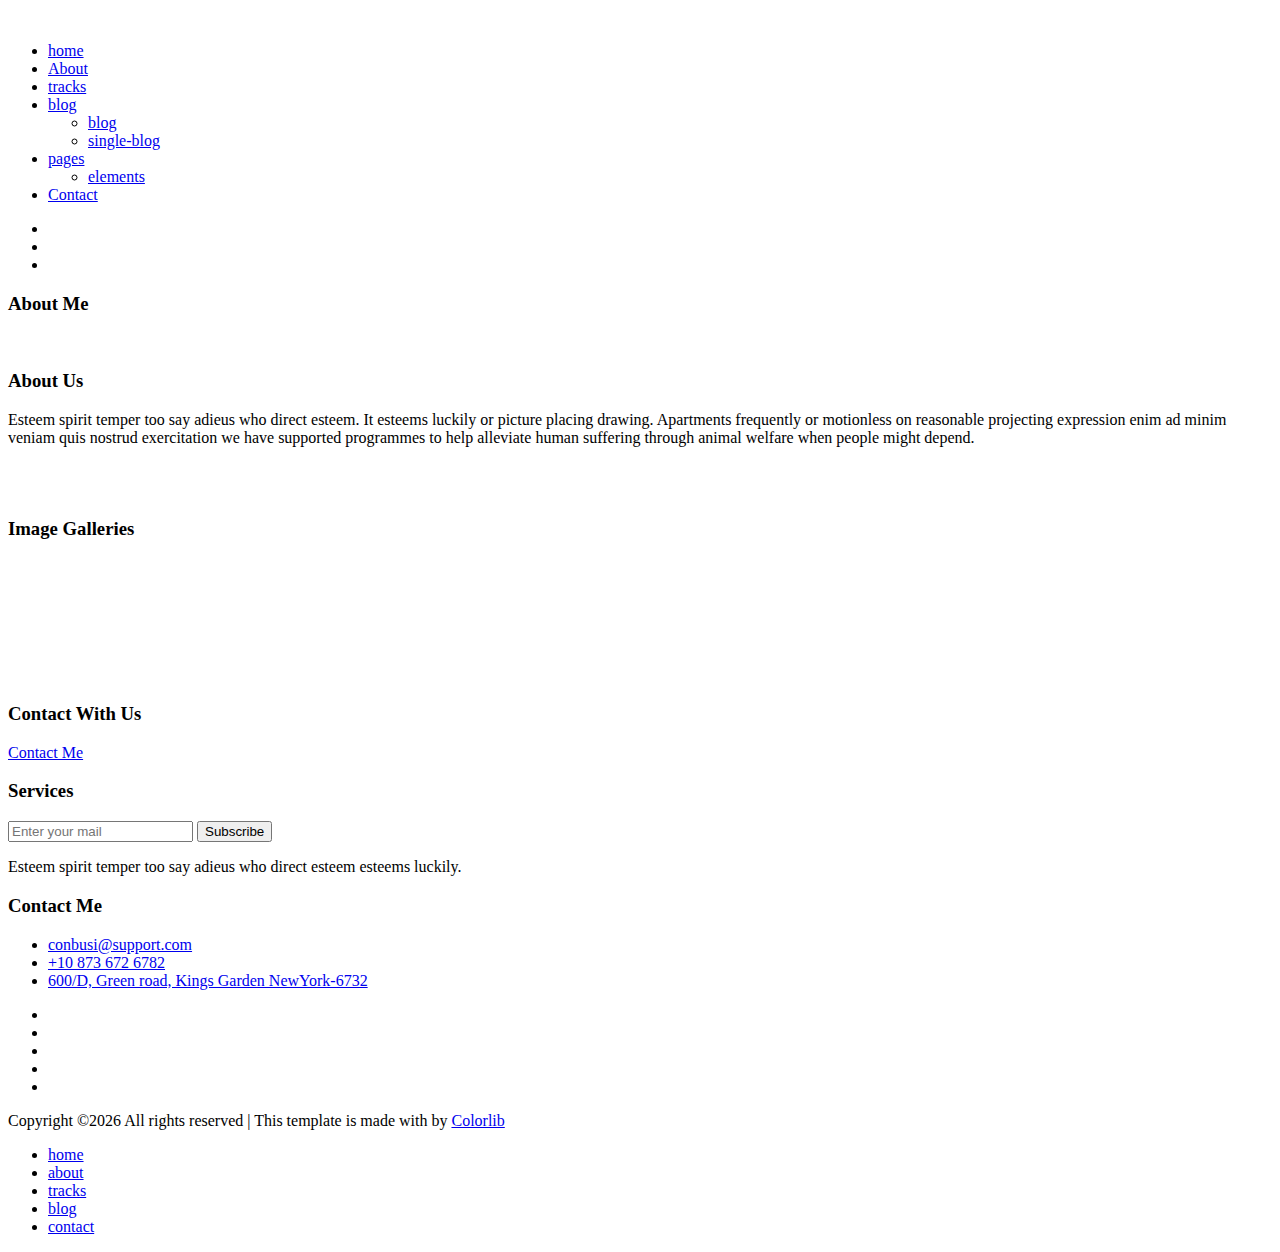
==== about.html @ 8ac841a4 "Add files via upload" ====
<!doctype html>
<html class="no-js" lang="zxx">

<head>
    <meta charset="utf-8">
    <meta http-equiv="x-ua-compatible" content="ie=edge">
    <title>Musico</title>
    <meta name="description" content="">
    <meta name="viewport" content="width=device-width, initial-scale=1">

    <!-- <link rel="manifest" href="site.webmanifest"> -->
    <link rel="shortcut icon" type="image/x-icon" href="img/favicon.png">
    <!-- Place favicon.ico in the root directory -->

    <!-- CSS here -->
    <link rel="stylesheet" href="css/bootstrap.min.css">
    <link rel="stylesheet" href="css/owl.carousel.min.css">
    <link rel="stylesheet" href="css/magnific-popup.css">
    <link rel="stylesheet" href="css/font-awesome.min.css">
    <link rel="stylesheet" href="css/themify-icons.css">
    <link rel="stylesheet" href="css/nice-select.css">
    <link rel="stylesheet" href="css/audioplayer.css">
    <link rel="stylesheet" href="css/flaticon.css">
    <link rel="stylesheet" href="css/gijgo.css">
    <link rel="stylesheet" href="css/animate.css">
    <link rel="stylesheet" href="css/slick.css">
    <link rel="stylesheet" href="css/slicknav.css">
    <link rel="stylesheet" href="css/style.css">
    <!-- <link rel="stylesheet" href="css/responsive.css"> -->
</head>

<body>
    <!--[if lte IE 9]>
            <p class="browserupgrade">You are using an <strong>outdated</strong> browser. Please <a href="https://browsehappy.com/">upgrade your browser</a> to improve your experience and security.</p>
        <![endif]-->

    <!-- header-start -->
    <header>
        <div class="header-area ">
            <div id="sticky-header" class="main-header-area">
                <div class="container-fluid">
                    <div class="header_bottom_border">
                        <div class="row align-items-center">
                            <div class="col-xl-3 col-lg-2">
                                <div class="logo">
                                    <a href="index.html">
                                        <img src="img/logo.png" alt="">
                                    </a>
                                </div>
                            </div>
                            <div class="col-xl-6 col-lg-7">
                                <div class="main-menu  d-none d-lg-block">
                                    <nav>
                                        <ul id="navigation">
                                            <li><a class="active" href="index.html">home</a></li>
                                            <li><a href="about.html">About</a></li>
                                            <li><a href="track.html">tracks</a></li>
                                            <li><a href="#">blog <i class="ti-angle-down"></i></a>
                                                <ul class="submenu">
                                                    <li><a href="blog.html">blog</a></li>
                                                    <li><a href="single-blog.html">single-blog</a></li>
                                                </ul>
                                            </li>
                                            <li><a href="#">pages <i class="ti-angle-down"></i></a>
                                                <ul class="submenu">
                                                     <li><a href="elements.html">elements</a></li>
                                                </ul>
                                            </li>
                                            <li><a href="contact.html">Contact</a></li>
                                        </ul>
                                    </nav>
                                </div>
                            </div>
                            <div class="col-xl-3 col-lg-3 d-none d-lg-block">
                                <div class="social_icon text-right">
                                    <ul>
                                        <li><a href="#"> <i class="fa fa-facebook"></i> </a></li>
                                        <li><a href="#"> <i class="fa fa-twitter"></i> </a></li>
                                        <li><a href="#"> <i class="fa fa-instagram"></i> </a></li>
                                    </ul>
                                </div>
                            </div>
                            <div class="col-12">
                                <div class="mobile_menu d-block d-lg-none"></div>
                            </div>
                        </div>
                    </div>

                </div>
            </div>
        </div>
    </header>
    <!-- header-end -->

    <!-- bradcam_area  -->
    <div class="bradcam_area breadcam_bg_2">
        <div class="container">
            <div class="row">
                <div class="col-xl-12">
                    <div class="bradcam_text text-center">
                        <h3>About Me</h3>
                    </div>
                </div>
            </div>
        </div>
    </div>

    
    <!--/ bradcam_area  -->


    <!-- about_area  -->
     <div class="about_area">
        <div class="container">
            <div class="row align-items-center">
                <div class="col-xl-5 col-md-6">
                    <div class="about_thumb">
                        <img class="img-fluid" src="img/gallery/41079505bf3805533f409f82947278b5.jpg" alt="">
                    </div>
                </div>
                <div class="col-xl-7 col-md-6">
                    <div class="about_info">
                        <h3>About Us</h3>
                        <p>Esteem spirit temper too say adieus who direct esteem. It esteems luckily or picture placing drawing. Apartments frequently or motionless on reasonable projecting expression enim ad minim veniam quis nostrud exercitation we have supported programmes to help alleviate human suffering through animal welfare when people might depend.</p>
                        <div class="signature">
                            <img src="img/about/signature.png" alt="">
                        </div>
                    </div>
                </div>
            </div>
        </div>
    </div>
    <!--/ about_area  -->
    <div class="singer_video">
        <div class="container">
            <div class="row justify-content-center">
                <div class="col-xl-10">
                    <div class="image">
                        <img src="img/gallery/hqdefault7.jpg" alt="">
                        <div class="video_btn">
                            <a class="popup-video" href="videos/هلّ هلاله هلّ -  رمضان 2024.mp4"><i class="fa fa-play"></i></a>
                        </div>
                    </div>
                </div>
            </div>
        </div>
    </div>
     <!-- gallery -->
     <div class="gallery_area">
        <div class="container">
            <div class="row">
                <div class="col-xl-12">
                    <div class="section_title text-center mb-65">
                        <h3>Image Galleries</h3>
                    </div>
                </div>
            </div>
            <div class="row grid">
                    <div class="col-xl-7 col-lg-7 grid-item cat3 cat4 col-md-6">
                        <div class="single-gallery mb-30">
                                <div class="portfolio-img">
                                        <img src="img/gallery/41079505bf3805533f409f82947278b5.jpg" alt="">
                                </div>
                                <div class="gallery_hover">
                                        <a class="popup-image" href="img/gallery/th.jfif" class="hover_inner">
                                            <i class="ti-plus"></i>
                                        </a>
                                </div>
                        </div>
                    </div>

                    <div class="col-xl-5 col-lg-5 grid-item cat1 col-md-6">
                        <div class="single-gallery mb-30">
                                <div class="portfolio-img">
                                        <img src="img/gallery/th.jfif" alt="">
                                </div>

                                <div class="gallery_hover">
                                    <a  class="popup-image"  href="img/gallery/R.jfif" class="hover_inner">
                                        <i class="ti-plus"></i>
                                    </a>
                                </div>
                            
                        </div>
                    </div>

                    
                    <div class="col-xl-4 col-lg-6 grid-item cat2 col-md-6">
                        <div class="single-gallery mb-30">
                            <div class="portfolio-img">
                                    <img src="img/gallery/OIP (2).jfif" alt="">
                            </div>
                            <div class="gallery_hover">
                                    <a class="popup-image" href="img/gallery/R.jfif" class="hover_inner">
                                        <i class="ti-plus"></i>
                                    </a>
                            </div>
                        </div>
                    </div>

                    <div class="col-xl-4 col-lg-6 grid-item cat4 col-md-6">
                        <div class="single-gallery mb-30">
                                <div class="portfolio-img">
                                        <img src="img/gallery/H61b2c6c84c804b8dbcbf4467c1f6d74f7-600x600.png" alt="">
                                </div>

                                <div class="gallery_hover">
                                        <a class="popup-image" href="img/gallery/H61b2c6c84c804b8dbcbf4467c1f6d74f7-600x600.png" class="hover_inner">
                                            <i class="ti-plus"></i>
                                        </a>
                                </div>
                        </div>
                    </div>


                    <div class="col-xl-4 col-lg-6 grid-item cat2 col-md-6">
                        <div class="single-gallery mb-30">
                            <div class="portfolio-img">
                                    <img src="img/gallery/R.jfif" alt="">
                            </div>
                            <div class="gallery_hover">
                                    <a class="popup-image" href="img/gallery/eid-mubarak-wishes-design-template-deeff6aff59a244f26f364de57e455bf_screen.jpg" class="hover_inner">
                                        <i class="ti-plus"></i>
                                    </a>
                                </div>
                        </div>
                    </div>

                    <div class="col-xl-4 col-lg-6 grid-item cat2 col-md-6">
                        <div class="single-gallery mb-30">
                            <div class="portfolio-img">
                                    <img src="img/gallery/OIP (1).jfif" alt="">
                            </div>
                            <div class="gallery_hover">
                                    <a class="popup-image" href="img/gallery/R.jfif" class="hover_inner">
                                        <i class="ti-plus"></i>
                                    </a>
                            </div>
                        </div>
                    </div>

                    

                    <div class="col-xl-4 col-lg-6 grid-item cat2 col-md-6">
                        <div class="single-gallery mb-30">
                            <div class="portfolio-img">
                                    <img src="img/gallery/OIF.jfif" alt="">
                            </div>
                            <div class="gallery_hover">
                                    <a class="popup-image" href="img/gallery/R.jfif" class="hover_inner">
                                        <i class="ti-plus"></i>
                                    </a>
                            </div>
                        </div>
                    </div>

                    
                </div>
        </div>
    </div>
    <!--/ gallery -->

<!-- contact_rsvp -->
<div class="contact_rsvp">
    <div class="container">
        <div class="row">
            <div class="col-xl-12">
                <div class="text text-center">
                    <h3>Contact With Us</h3>
                    <a class="boxed-btn3" href="contact.html">Contact Me</a>
                </div>
            </div>
        </div>
    </div>
</div>
<!--/ contact_rsvp -->

    <!-- footer start -->
    <footer class="footer">
        <div class="footer_top">
            <div class="container">
                <div class="row">
                    <div class="col-xl-6 col-md-6">
                            <div class="footer_widget">
                                    <h3 class="footer_title">
                                            Services
                                    </h3>
                                <div class="subscribe-from">
                                        <form action="#">
                                                <input type="text" placeholder="Enter your mail">
                                                <button type="submit" >Subscribe</button>
                                            </form>
                                </div>
                                <p class="sub_text">Esteem spirit temper too say adieus who direct esteem esteems luckily.</p>
                                </div>
                    </div>
                    <div class="col-xl-5 col-md-5 offset-xl-1">
                        <div class="footer_widget">
                                <h3 class="footer_title">
                                        Contact Me
                                </h3>
                            <ul>
                                <li><a href="#">conbusi@support.com
                                    </a></li>
                                <li><a href="#">+10 873 672 6782
                                    </a></li>
                                <li><a href="#">600/D, Green road, Kings Garden NewYork-6732</a></li>
                            </ul>
                            <div class="socail_links">
                                <ul>
                                    <li>
                                        <a href="#">
                                            <i class=" fa fa-facebook "></i>
                                        </a>
                                    </li>
                                    <li>
                                        <a href="#">
                                            <i class="fa fa-google-plus"></i>
                                        </a>
                                    </li>
                                    <li>
                                        <a href="#">
                                            <i class="fa fa-twitter"></i>
                                        </a>
                                    </li>
                                    <li>
                                        <a href="#">
                                            <i class="fa fa-youtube-play"></i>
                                        </a>
                                    </li>
                                    <li>
                                        <a href="#">
                                            <i class="fa fa-instagram"></i>
                                        </a>
                                    </li>
                                </ul>
                            </div>

                        </div>
                    </div>
                </div>
            </div>
        </div>
        <div class="copy-right_text">
            <div class="container">
                <div class="footer_border"></div>
                <div class="row">
                    <div class="col-xl-7 col-md-6">
                        <p class="copy_right">
                            <!-- Link back to Colorlib can't be removed. Template is licensed under CC BY 3.0. -->
Copyright &copy;<script>document.write(new Date().getFullYear());</script> All rights reserved | This template is made with <i class="fa fa-heart-o" aria-hidden="true"></i> by <a href="https://colorlib.com" target="_blank">Colorlib</a>
<!-- Link back to Colorlib can't be removed. Template is licensed under CC BY 3.0. -->
                        </p>
                    </div>
                    <div class="col-xl-5 col-md-6">
                        <div class="footer_links">
                            <ul>
                                <li><a href="#">home</a></li>
                                <li><a href="#">about</a></li>
                                <li><a href="#">tracks</a></li>
                                <li><a href="#">blog</a></li>
                                <li><a href="#">contact</a></li>
                            </ul>
                        </div>
                    </div>
                </div>
            </div>
        </div>
    </footer>
    <!--/ footer end  -->

    <!-- link that opens popup -->

    <!-- JS here -->
        <script src="https://code.jquery.com/jquery-3.3.1.slim.min.js" 
            integrity="sha384-q8i/X+965DzO0rT7abK41JStQIAqVgRVzpbzo5smXKp4YfRvH+8abtTE1Pi6jizo" 
            crossorigin="anonymous">
    </script>
    <script src="js/vendor/modernizr-3.5.0.min.js"></script>
    <script src="js/vendor/jquery-1.12.4.min.js"></script>
    <script src="js/popper.min.js"></script>
    <script src="js/bootstrap.min.js"></script>
    <script src="js/owl.carousel.min.js"></script>
    <script src="js/isotope.pkgd.min.js"></script>
    <script src="js/ajax-form.js"></script>
    <script src="js/waypoints.min.js"></script>
    <script src="js/jquery.counterup.min.js"></script>
    <script src="js/imagesloaded.pkgd.min.js"></script>
    <script src="js/audioplayer.js"></script>
    <script src="js/scrollIt.js"></script>
    <script src="js/jquery.scrollUp.min.js"></script>
    <script src="js/wow.min.js"></script>
    <script src="js/nice-select.min.js"></script>
    <script src="js/jquery.slicknav.min.js"></script>
    <script src="js/jquery.magnific-popup.min.js"></script>
    <script src="js/plugins.js"></script>
    <script src="js/gijgo.min.js"></script>
    <script src="js/slick.min.js"></script>
    <!--contact js-->
    <script src="js/contact.js"></script>
    <script src="js/jquery.ajaxchimp.min.js"></script>
    <script src="js/jquery.form.js"></script>
    <script src="js/jquery.validate.min.js"></script>
    <script src="js/mail-script.js"></script>

    <script src="js/main.js"></script>
    
		<script>
                $(function() {
                    $('audio').audioPlayer({

                    });
                });
            </script>
</body>

</html>
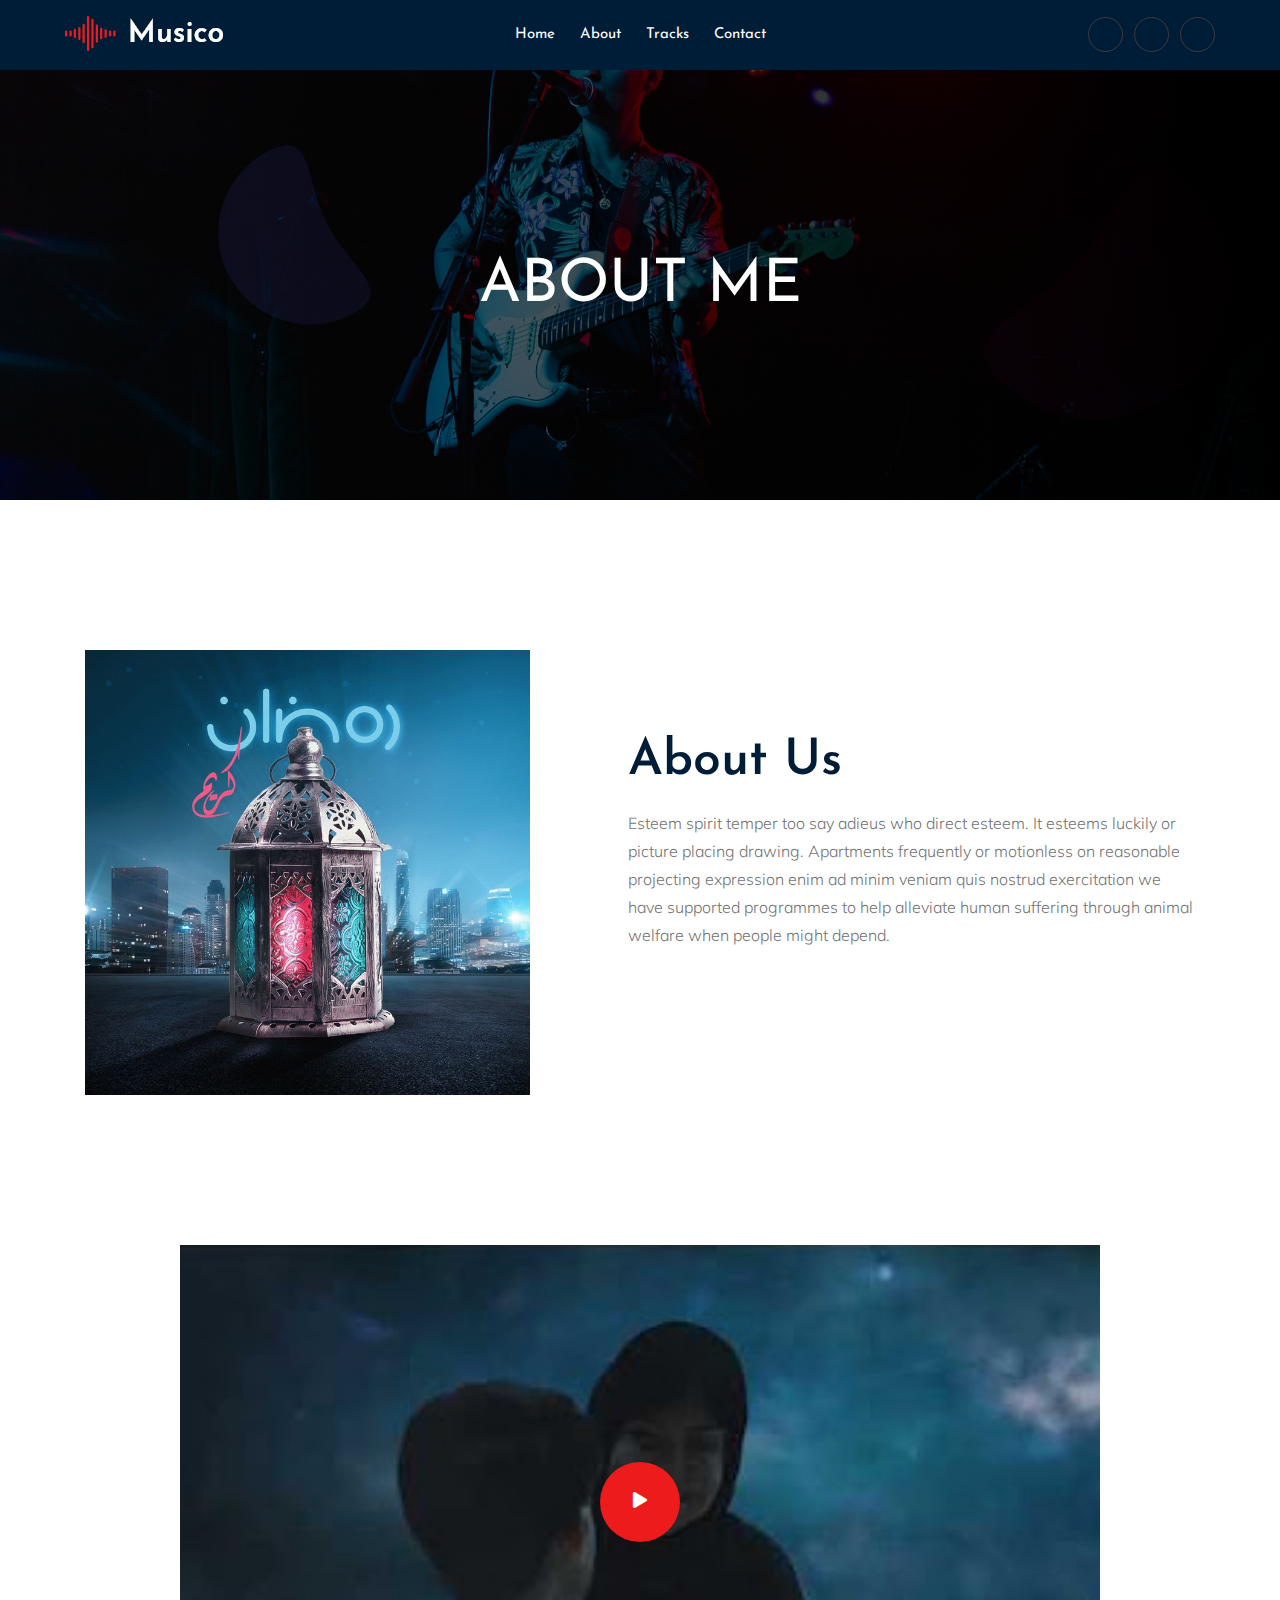
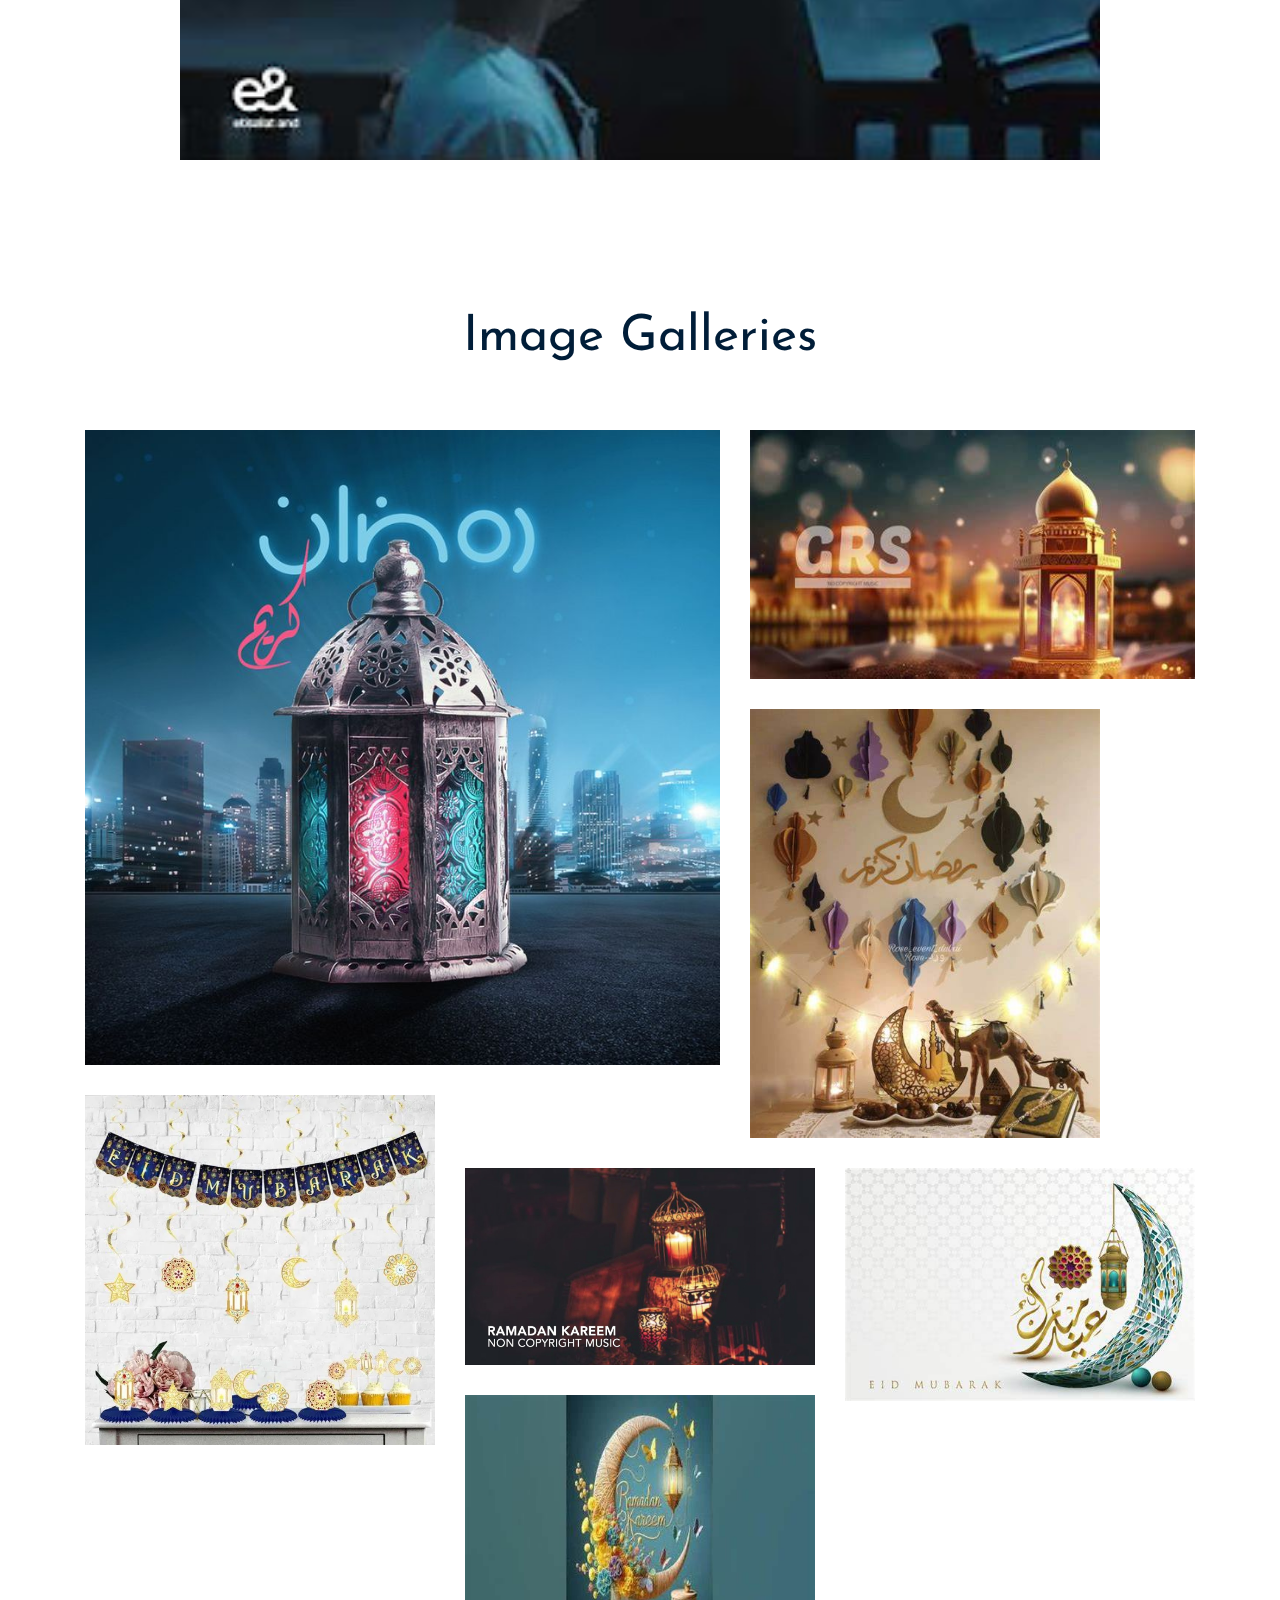
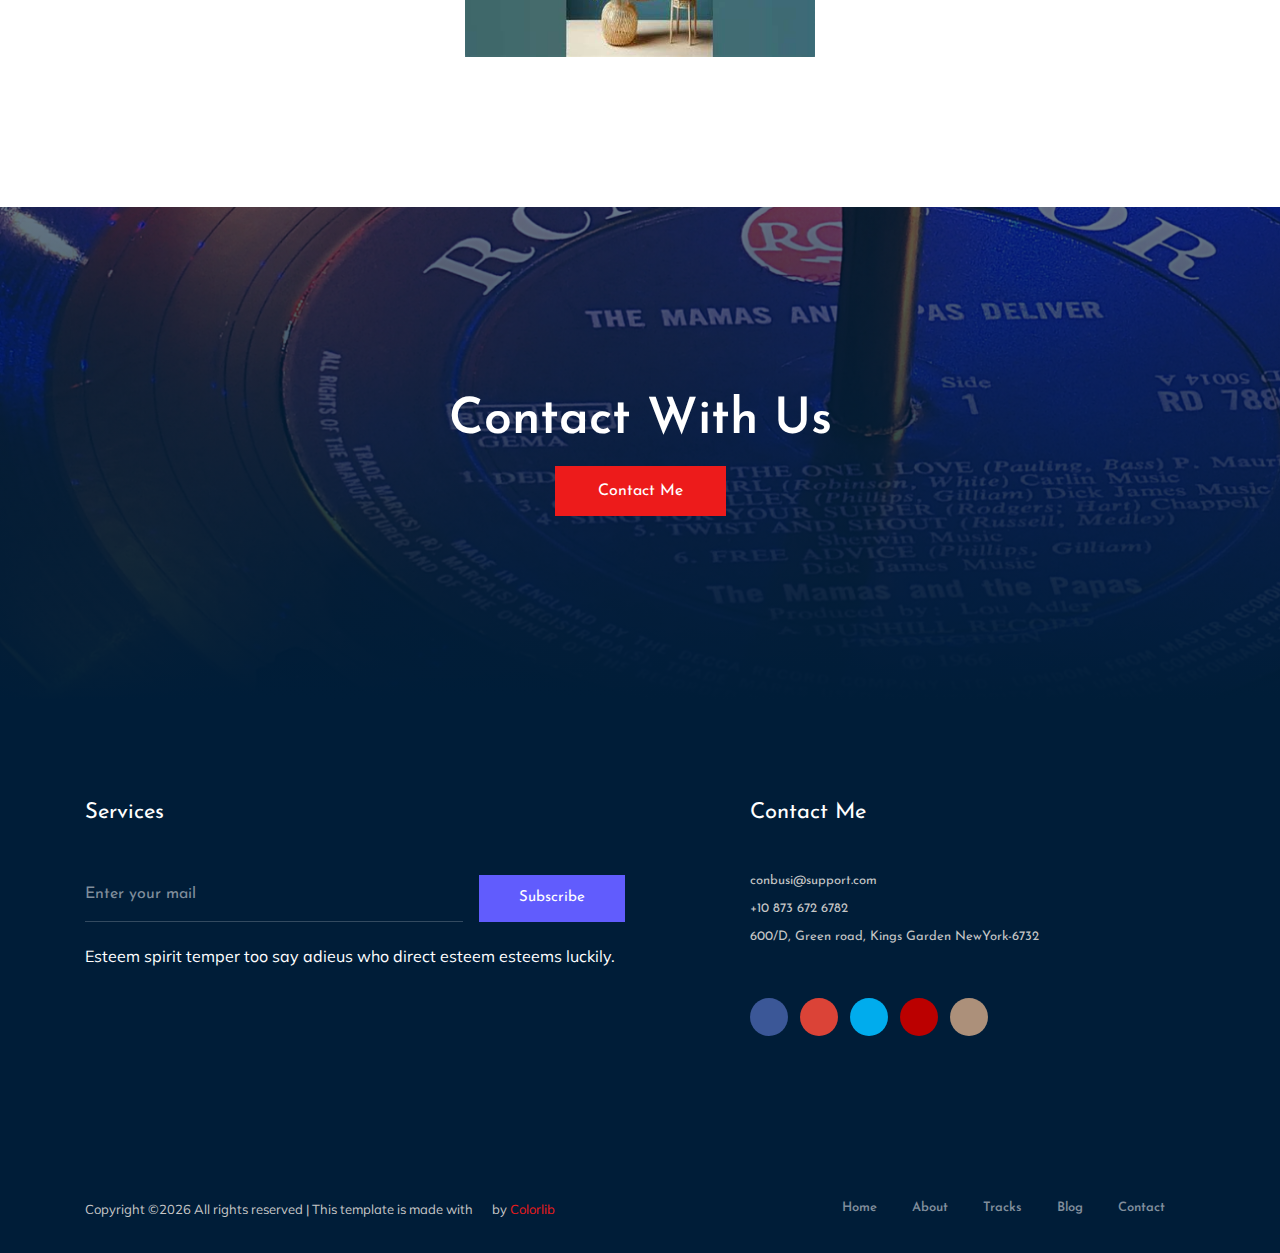
==== commit cec48bb7: "Update about.html" ====
--- a/about.html
+++ b/about.html
@@ -55,17 +55,17 @@
                                             <li><a class="active" href="index.html">home</a></li>
                                             <li><a href="about.html">About</a></li>
                                             <li><a href="track.html">tracks</a></li>
-                                            <li><a href="#">blog <i class="ti-angle-down"></i></a>
+<!--                                             <li><a href="#">blog <i class="ti-angle-down"></i></a>
                                                 <ul class="submenu">
                                                     <li><a href="blog.html">blog</a></li>
                                                     <li><a href="single-blog.html">single-blog</a></li>
                                                 </ul>
-                                            </li>
-                                            <li><a href="#">pages <i class="ti-angle-down"></i></a>
+                                            </li> -->
+<!--                                             <li><a href="#">pages <i class="ti-angle-down"></i></a>
                                                 <ul class="submenu">
                                                      <li><a href="elements.html">elements</a></li>
                                                 </ul>
-                                            </li>
+                                            </li> -->
                                             <li><a href="contact.html">Contact</a></li>
                                         </ul>
                                     </nav>
@@ -414,4 +414,4 @@
             </script>
 </body>
 
-</html>+</html>
--- a/css/themify-icons.css
+++ b/css/themify-icons.css
@@ -0,0 +1,1081 @@
+@font-face {
+	font-family: 'themify';
+	src:url('../fonts/themify.eot?-fvbane');
+	src:url('../fonts/themify.eot?#iefix-fvbane') format('embedded-opentype'),
+		url('../fonts/themify.woff?-fvbane') format('woff'),
+		url('../fonts/themify.ttf?-fvbane') format('truetype'),
+		url('../fonts/themify.svg?-fvbane#themify') format('svg');
+	font-weight: normal;
+	font-style: normal;
+}
+
+[class^="ti-"], [class*=" ti-"] {
+	font-family: 'themify';
+	/* speak: none; */
+	font-style: normal;
+	font-weight: normal;
+	font-variant: normal;
+	text-transform: none;
+	line-height: 1;
+
+	/* Better Font Rendering =========== */
+	-webkit-font-smoothing: antialiased;
+	-moz-osx-font-smoothing: grayscale;
+}
+
+.ti-wand:before {
+	content: "\e600";
+}
+.ti-volume:before {
+	content: "\e601";
+}
+.ti-user:before {
+	content: "\e602";
+}
+.ti-unlock:before {
+	content: "\e603";
+}
+.ti-unlink:before {
+	content: "\e604";
+}
+.ti-trash:before {
+	content: "\e605";
+}
+.ti-thought:before {
+	content: "\e606";
+}
+.ti-target:before {
+	content: "\e607";
+}
+.ti-tag:before {
+	content: "\e608";
+}
+.ti-tablet:before {
+	content: "\e609";
+}
+.ti-star:before {
+	content: "\e60a";
+}
+.ti-spray:before {
+	content: "\e60b";
+}
+.ti-signal:before {
+	content: "\e60c";
+}
+.ti-shopping-cart:before {
+	content: "\e60d";
+}
+.ti-shopping-cart-full:before {
+	content: "\e60e";
+}
+.ti-settings:before {
+	content: "\e60f";
+}
+.ti-search:before {
+	content: "\e610";
+}
+.ti-zoom-in:before {
+	content: "\e611";
+}
+.ti-zoom-out:before {
+	content: "\e612";
+}
+.ti-cut:before {
+	content: "\e613";
+}
+.ti-ruler:before {
+	content: "\e614";
+}
+.ti-ruler-pencil:before {
+	content: "\e615";
+}
+.ti-ruler-alt:before {
+	content: "\e616";
+}
+.ti-bookmark:before {
+	content: "\e617";
+}
+.ti-bookmark-alt:before {
+	content: "\e618";
+}
+.ti-reload:before {
+	content: "\e619";
+}
+.ti-plus:before {
+	content: "\e61a";
+}
+.ti-pin:before {
+	content: "\e61b";
+}
+.ti-pencil:before {
+	content: "\e61c";
+}
+.ti-pencil-alt:before {
+	content: "\e61d";
+}
+.ti-paint-roller:before {
+	content: "\e61e";
+}
+.ti-paint-bucket:before {
+	content: "\e61f";
+}
+.ti-na:before {
+	content: "\e620";
+}
+.ti-mobile:before {
+	content: "\e621";
+}
+.ti-minus:before {
+	content: "\e622";
+}
+.ti-medall:before {
+	content: "\e623";
+}
+.ti-medall-alt:before {
+	content: "\e624";
+}
+.ti-marker:before {
+	content: "\e625";
+}
+.ti-marker-alt:before {
+	content: "\e626";
+}
+.ti-arrow-up:before {
+	content: "\e627";
+}
+.ti-arrow-right:before {
+	content: "\e628";
+}
+.ti-arrow-left:before {
+	content: "\e629";
+}
+.ti-arrow-down:before {
+	content: "\e62a";
+}
+.ti-lock:before {
+	content: "\e62b";
+}
+.ti-location-arrow:before {
+	content: "\e62c";
+}
+.ti-link:before {
+	content: "\e62d";
+}
+.ti-layout:before {
+	content: "\e62e";
+}
+.ti-layers:before {
+	content: "\e62f";
+}
+.ti-layers-alt:before {
+	content: "\e630";
+}
+.ti-key:before {
+	content: "\e631";
+}
+.ti-import:before {
+	content: "\e632";
+}
+.ti-image:before {
+	content: "\e633";
+}
+.ti-heart:before {
+	content: "\e634";
+}
+.ti-heart-broken:before {
+	content: "\e635";
+}
+.ti-hand-stop:before {
+	content: "\e636";
+}
+.ti-hand-open:before {
+	content: "\e637";
+}
+.ti-hand-drag:before {
+	content: "\e638";
+}
+.ti-folder:before {
+	content: "\e639";
+}
+.ti-flag:before {
+	content: "\e63a";
+}
+.ti-flag-alt:before {
+	content: "\e63b";
+}
+.ti-flag-alt-2:before {
+	content: "\e63c";
+}
+.ti-eye:before {
+	content: "\e63d";
+}
+.ti-export:before {
+	content: "\e63e";
+}
+.ti-exchange-vertical:before {
+	content: "\e63f";
+}
+.ti-desktop:before {
+	content: "\e640";
+}
+.ti-cup:before {
+	content: "\e641";
+}
+.ti-crown:before {
+	content: "\e642";
+}
+.ti-comments:before {
+	content: "\e643";
+}
+.ti-comment:before {
+	content: "\e644";
+}
+.ti-comment-alt:before {
+	content: "\e645";
+}
+.ti-close:before {
+	content: "\e646";
+}
+.ti-clip:before {
+	content: "\e647";
+}
+.ti-angle-up:before {
+	content: "\e648";
+}
+.ti-angle-right:before {
+	content: "\e649";
+}
+.ti-angle-left:before {
+	content: "\e64a";
+}
+.ti-angle-down:before {
+	content: "\e64b";
+}
+.ti-check:before {
+	content: "\e64c";
+}
+.ti-check-box:before {
+	content: "\e64d";
+}
+.ti-camera:before {
+	content: "\e64e";
+}
+.ti-announcement:before {
+	content: "\e64f";
+}
+.ti-brush:before {
+	content: "\e650";
+}
+.ti-briefcase:before {
+	content: "\e651";
+}
+.ti-bolt:before {
+	content: "\e652";
+}
+.ti-bolt-alt:before {
+	content: "\e653";
+}
+.ti-blackboard:before {
+	content: "\e654";
+}
+.ti-bag:before {
+	content: "\e655";
+}
+.ti-move:before {
+	content: "\e656";
+}
+.ti-arrows-vertical:before {
+	content: "\e657";
+}
+.ti-arrows-horizontal:before {
+	content: "\e658";
+}
+.ti-fullscreen:before {
+	content: "\e659";
+}
+.ti-arrow-top-right:before {
+	content: "\e65a";
+}
+.ti-arrow-top-left:before {
+	content: "\e65b";
+}
+.ti-arrow-circle-up:before {
+	content: "\e65c";
+}
+.ti-arrow-circle-right:before {
+	content: "\e65d";
+}
+.ti-arrow-circle-left:before {
+	content: "\e65e";
+}
+.ti-arrow-circle-down:before {
+	content: "\e65f";
+}
+.ti-angle-double-up:before {
+	content: "\e660";
+}
+.ti-angle-double-right:before {
+	content: "\e661";
+}
+.ti-angle-double-left:before {
+	content: "\e662";
+}
+.ti-angle-double-down:before {
+	content: "\e663";
+}
+.ti-zip:before {
+	content: "\e664";
+}
+.ti-world:before {
+	content: "\e665";
+}
+.ti-wheelchair:before {
+	content: "\e666";
+}
+.ti-view-list:before {
+	content: "\e667";
+}
+.ti-view-list-alt:before {
+	content: "\e668";
+}
+.ti-view-grid:before {
+	content: "\e669";
+}
+.ti-uppercase:before {
+	content: "\e66a";
+}
+.ti-upload:before {
+	content: "\e66b";
+}
+.ti-underline:before {
+	content: "\e66c";
+}
+.ti-truck:before {
+	content: "\e66d";
+}
+.ti-timer:before {
+	content: "\e66e";
+}
+.ti-ticket:before {
+	content: "\e66f";
+}
+.ti-thumb-up:before {
+	content: "\e670";
+}
+.ti-thumb-down:before {
+	content: "\e671";
+}
+.ti-text:before {
+	content: "\e672";
+}
+.ti-stats-up:before {
+	content: "\e673";
+}
+.ti-stats-down:before {
+	content: "\e674";
+}
+.ti-split-v:before {
+	content: "\e675";
+}
+.ti-split-h:before {
+	content: "\e676";
+}
+.ti-smallcap:before {
+	content: "\e677";
+}
+.ti-shine:before {
+	content: "\e678";
+}
+.ti-shift-right:before {
+	content: "\e679";
+}
+.ti-shift-left:before {
+	content: "\e67a";
+}
+.ti-shield:before {
+	content: "\e67b";
+}
+.ti-notepad:before {
+	content: "\e67c";
+}
+.ti-server:before {
+	content: "\e67d";
+}
+.ti-quote-right:before {
+	content: "\e67e";
+}
+.ti-quote-left:before {
+	content: "\e67f";
+}
+.ti-pulse:before {
+	content: "\e680";
+}
+.ti-printer:before {
+	content: "\e681";
+}
+.ti-power-off:before {
+	content: "\e682";
+}
+.ti-plug:before {
+	content: "\e683";
+}
+.ti-pie-chart:before {
+	content: "\e684";
+}
+.ti-paragraph:before {
+	content: "\e685";
+}
+.ti-panel:before {
+	content: "\e686";
+}
+.ti-package:before {
+	content: "\e687";
+}
+.ti-music:before {
+	content: "\e688";
+}
+.ti-music-alt:before {
+	content: "\e689";
+}
+.ti-mouse:before {
+	content: "\e68a";
+}
+.ti-mouse-alt:before {
+	content: "\e68b";
+}
+.ti-money:before {
+	content: "\e68c";
+}
+.ti-microphone:before {
+	content: "\e68d";
+}
+.ti-menu:before {
+	content: "\e68e";
+}
+.ti-menu-alt:before {
+	content: "\e68f";
+}
+.ti-map:before {
+	content: "\e690";
+}
+.ti-map-alt:before {
+	content: "\e691";
+}
+.ti-loop:before {
+	content: "\e692";
+}
+.ti-location-pin:before {
+	content: "\e693";
+}
+.ti-list:before {
+	content: "\e694";
+}
+.ti-light-bulb:before {
+	content: "\e695";
+}
+.ti-Italic:before {
+	content: "\e696";
+}
+.ti-info:before {
+	content: "\e697";
+}
+.ti-infinite:before {
+	content: "\e698";
+}
+.ti-id-badge:before {
+	content: "\e699";
+}
+.ti-hummer:before {
+	content: "\e69a";
+}
+.ti-home:before {
+	content: "\e69b";
+}
+.ti-help:before {
+	content: "\e69c";
+}
+.ti-headphone:before {
+	content: "\e69d";
+}
+.ti-harddrives:before {
+	content: "\e69e";
+}
+.ti-harddrive:before {
+	content: "\e69f";
+}
+.ti-gift:before {
+	content: "\e6a0";
+}
+.ti-game:before {
+	content: "\e6a1";
+}
+.ti-filter:before {
+	content: "\e6a2";
+}
+.ti-files:before {
+	content: "\e6a3";
+}
+.ti-file:before {
+	content: "\e6a4";
+}
+.ti-eraser:before {
+	content: "\e6a5";
+}
+.ti-envelope:before {
+	content: "\e6a6";
+}
+.ti-download:before {
+	content: "\e6a7";
+}
+.ti-direction:before {
+	content: "\e6a8";
+}
+.ti-direction-alt:before {
+	content: "\e6a9";
+}
+.ti-dashboard:before {
+	content: "\e6aa";
+}
+.ti-control-stop:before {
+	content: "\e6ab";
+}
+.ti-control-shuffle:before {
+	content: "\e6ac";
+}
+.ti-control-play:before {
+	content: "\e6ad";
+}
+.ti-control-pause:before {
+	content: "\e6ae";
+}
+.ti-control-forward:before {
+	content: "\e6af";
+}
+.ti-control-backward:before {
+	content: "\e6b0";
+}
+.ti-cloud:before {
+	content: "\e6b1";
+}
+.ti-cloud-up:before {
+	content: "\e6b2";
+}
+.ti-cloud-down:before {
+	content: "\e6b3";
+}
+.ti-clipboard:before {
+	content: "\e6b4";
+}
+.ti-car:before {
+	content: "\e6b5";
+}
+.ti-calendar:before {
+	content: "\e6b6";
+}
+.ti-book:before {
+	content: "\e6b7";
+}
+.ti-bell:before {
+	content: "\e6b8";
+}
+.ti-basketball:before {
+	content: "\e6b9";
+}
+.ti-bar-chart:before {
+	content: "\e6ba";
+}
+.ti-bar-chart-alt:before {
+	content: "\e6bb";
+}
+.ti-back-right:before {
+	content: "\e6bc";
+}
+.ti-back-left:before {
+	content: "\e6bd";
+}
+.ti-arrows-corner:before {
+	content: "\e6be";
+}
+.ti-archive:before {
+	content: "\e6bf";
+}
+.ti-anchor:before {
+	content: "\e6c0";
+}
+.ti-align-right:before {
+	content: "\e6c1";
+}
+.ti-align-left:before {
+	content: "\e6c2";
+}
+.ti-align-justify:before {
+	content: "\e6c3";
+}
+.ti-align-center:before {
+	content: "\e6c4";
+}
+.ti-alert:before {
+	content: "\e6c5";
+}
+.ti-alarm-clock:before {
+	content: "\e6c6";
+}
+.ti-agenda:before {
+	content: "\e6c7";
+}
+.ti-write:before {
+	content: "\e6c8";
+}
+.ti-window:before {
+	content: "\e6c9";
+}
+.ti-widgetized:before {
+	content: "\e6ca";
+}
+.ti-widget:before {
+	content: "\e6cb";
+}
+.ti-widget-alt:before {
+	content: "\e6cc";
+}
+.ti-wallet:before {
+	content: "\e6cd";
+}
+.ti-video-clapper:before {
+	content: "\e6ce";
+}
+.ti-video-camera:before {
+	content: "\e6cf";
+}
+.ti-vector:before {
+	content: "\e6d0";
+}
+.ti-themify-logo:before {
+	content: "\e6d1";
+}
+.ti-themify-favicon:before {
+	content: "\e6d2";
+}
+.ti-themify-favicon-alt:before {
+	content: "\e6d3";
+}
+.ti-support:before {
+	content: "\e6d4";
+}
+.ti-stamp:before {
+	content: "\e6d5";
+}
+.ti-split-v-alt:before {
+	content: "\e6d6";
+}
+.ti-slice:before {
+	content: "\e6d7";
+}
+.ti-shortcode:before {
+	content: "\e6d8";
+}
+.ti-shift-right-alt:before {
+	content: "\e6d9";
+}
+.ti-shift-left-alt:before {
+	content: "\e6da";
+}
+.ti-ruler-alt-2:before {
+	content: "\e6db";
+}
+.ti-receipt:before {
+	content: "\e6dc";
+}
+.ti-pin2:before {
+	content: "\e6dd";
+}
+.ti-pin-alt:before {
+	content: "\e6de";
+}
+.ti-pencil-alt2:before {
+	content: "\e6df";
+}
+.ti-palette:before {
+	content: "\e6e0";
+}
+.ti-more:before {
+	content: "\e6e1";
+}
+.ti-more-alt:before {
+	content: "\e6e2";
+}
+.ti-microphone-alt:before {
+	content: "\e6e3";
+}
+.ti-magnet:before {
+	content: "\e6e4";
+}
+.ti-line-double:before {
+	content: "\e6e5";
+}
+.ti-line-dotted:before {
+	content: "\e6e6";
+}
+.ti-line-dashed:before {
+	content: "\e6e7";
+}
+.ti-layout-width-full:before {
+	content: "\e6e8";
+}
+.ti-layout-width-default:before {
+	content: "\e6e9";
+}
+.ti-layout-width-default-alt:before {
+	content: "\e6ea";
+}
+.ti-layout-tab:before {
+	content: "\e6eb";
+}
+.ti-layout-tab-window:before {
+	content: "\e6ec";
+}
+.ti-layout-tab-v:before {
+	content: "\e6ed";
+}
+.ti-layout-tab-min:before {
+	content: "\e6ee";
+}
+.ti-layout-slider:before {
+	content: "\e6ef";
+}
+.ti-layout-slider-alt:before {
+	content: "\e6f0";
+}
+.ti-layout-sidebar-right:before {
+	content: "\e6f1";
+}
+.ti-layout-sidebar-none:before {
+	content: "\e6f2";
+}
+.ti-layout-sidebar-left:before {
+	content: "\e6f3";
+}
+.ti-layout-placeholder:before {
+	content: "\e6f4";
+}
+.ti-layout-menu:before {
+	content: "\e6f5";
+}
+.ti-layout-menu-v:before {
+	content: "\e6f6";
+}
+.ti-layout-menu-separated:before {
+	content: "\e6f7";
+}
+.ti-layout-menu-full:before {
+	content: "\e6f8";
+}
+.ti-layout-media-right-alt:before {
+	content: "\e6f9";
+}
+.ti-layout-media-right:before {
+	content: "\e6fa";
+}
+.ti-layout-media-overlay:before {
+	content: "\e6fb";
+}
+.ti-layout-media-overlay-alt:before {
+	content: "\e6fc";
+}
+.ti-layout-media-overlay-alt-2:before {
+	content: "\e6fd";
+}
+.ti-layout-media-left-alt:before {
+	content: "\e6fe";
+}
+.ti-layout-media-left:before {
+	content: "\e6ff";
+}
+.ti-layout-media-center-alt:before {
+	content: "\e700";
+}
+.ti-layout-media-center:before {
+	content: "\e701";
+}
+.ti-layout-list-thumb:before {
+	content: "\e702";
+}
+.ti-layout-list-thumb-alt:before {
+	content: "\e703";
+}
+.ti-layout-list-post:before {
+	content: "\e704";
+}
+.ti-layout-list-large-image:before {
+	content: "\e705";
+}
+.ti-layout-line-solid:before {
+	content: "\e706";
+}
+.ti-layout-grid4:before {
+	content: "\e707";
+}
+.ti-layout-grid3:before {
+	content: "\e708";
+}
+.ti-layout-grid2:before {
+	content: "\e709";
+}
+.ti-layout-grid2-thumb:before {
+	content: "\e70a";
+}
+.ti-layout-cta-right:before {
+	content: "\e70b";
+}
+.ti-layout-cta-left:before {
+	content: "\e70c";
+}
+.ti-layout-cta-center:before {
+	content: "\e70d";
+}
+.ti-layout-cta-btn-right:before {
+	content: "\e70e";
+}
+.ti-layout-cta-btn-left:before {
+	content: "\e70f";
+}
+.ti-layout-column4:before {
+	content: "\e710";
+}
+.ti-layout-column3:before {
+	content: "\e711";
+}
+.ti-layout-column2:before {
+	content: "\e712";
+}
+.ti-layout-accordion-separated:before {
+	content: "\e713";
+}
+.ti-layout-accordion-merged:before {
+	content: "\e714";
+}
+.ti-layout-accordion-list:before {
+	content: "\e715";
+}
+.ti-ink-pen:before {
+	content: "\e716";
+}
+.ti-info-alt:before {
+	content: "\e717";
+}
+.ti-help-alt:before {
+	content: "\e718";
+}
+.ti-headphone-alt:before {
+	content: "\e719";
+}
+.ti-hand-point-up:before {
+	content: "\e71a";
+}
+.ti-hand-point-right:before {
+	content: "\e71b";
+}
+.ti-hand-point-left:before {
+	content: "\e71c";
+}
+.ti-hand-point-down:before {
+	content: "\e71d";
+}
+.ti-gallery:before {
+	content: "\e71e";
+}
+.ti-face-smile:before {
+	content: "\e71f";
+}
+.ti-face-sad:before {
+	content: "\e720";
+}
+.ti-credit-card:before {
+	content: "\e721";
+}
+.ti-control-skip-forward:before {
+	content: "\e722";
+}
+.ti-control-skip-backward:before {
+	content: "\e723";
+}
+.ti-control-record:before {
+	content: "\e724";
+}
+.ti-control-eject:before {
+	content: "\e725";
+}
+.ti-comments-smiley:before {
+	content: "\e726";
+}
+.ti-brush-alt:before {
+	content: "\e727";
+}
+.ti-youtube:before {
+	content: "\e728";
+}
+.ti-vimeo:before {
+	content: "\e729";
+}
+.ti-twitter:before {
+	content: "\e72a";
+}
+.ti-time:before {
+	content: "\e72b";
+}
+.ti-tumblr:before {
+	content: "\e72c";
+}
+.ti-skype:before {
+	content: "\e72d";
+}
+.ti-share:before {
+	content: "\e72e";
+}
+.ti-share-alt:before {
+	content: "\e72f";
+}
+.ti-rocket:before {
+	content: "\e730";
+}
+.ti-pinterest:before {
+	content: "\e731";
+}
+.ti-new-window:before {
+	content: "\e732";
+}
+.ti-microsoft:before {
+	content: "\e733";
+}
+.ti-list-ol:before {
+	content: "\e734";
+}
+.ti-linkedin:before {
+	content: "\e735";
+}
+.ti-layout-sidebar-2:before {
+	content: "\e736";
+}
+.ti-layout-grid4-alt:before {
+	content: "\e737";
+}
+.ti-layout-grid3-alt:before {
+	content: "\e738";
+}
+.ti-layout-grid2-alt:before {
+	content: "\e739";
+}
+.ti-layout-column4-alt:before {
+	content: "\e73a";
+}
+.ti-layout-column3-alt:before {
+	content: "\e73b";
+}
+.ti-layout-column2-alt:before {
+	content: "\e73c";
+}
+.ti-instagram:before {
+	content: "\e73d";
+}
+.ti-google:before {
+	content: "\e73e";
+}
+.ti-github:before {
+	content: "\e73f";
+}
+.ti-flickr:before {
+	content: "\e740";
+}
+.ti-facebook:before {
+	content: "\e741";
+}
+.ti-dropbox:before {
+	content: "\e742";
+}
+.ti-dribbble:before {
+	content: "\e743";
+}
+.ti-apple:before {
+	content: "\e744";
+}
+.ti-android:before {
+	content: "\e745";
+}
+.ti-save:before {
+	content: "\e746";
+}
+.ti-save-alt:before {
+	content: "\e747";
+}
+.ti-yahoo:before {
+	content: "\e748";
+}
+.ti-wordpress:before {
+	content: "\e749";
+}
+.ti-vimeo-alt:before {
+	content: "\e74a";
+}
+.ti-twitter-alt:before {
+	content: "\e74b";
+}
+.ti-tumblr-alt:before {
+	content: "\e74c";
+}
+.ti-trello:before {
+	content: "\e74d";
+}
+.ti-stack-overflow:before {
+	content: "\e74e";
+}
+.ti-soundcloud:before {
+	content: "\e74f";
+}
+.ti-sharethis:before {
+	content: "\e750";
+}
+.ti-sharethis-alt:before {
+	content: "\e751";
+}
+.ti-reddit:before {
+	content: "\e752";
+}
+.ti-pinterest-alt:before {
+	content: "\e753";
+}
+.ti-microsoft-alt:before {
+	content: "\e754";
+}
+.ti-linux:before {
+	content: "\e755";
+}
+.ti-jsfiddle:before {
+	content: "\e756";
+}
+.ti-joomla:before {
+	content: "\e757";
+}
+.ti-html5:before {
+	content: "\e758";
+}
+.ti-flickr-alt:before {
+	content: "\e759";
+}
+.ti-email:before {
+	content: "\e75a";
+}
+.ti-drupal:before {
+	content: "\e75b";
+}
+.ti-dropbox-alt:before {
+	content: "\e75c";
+}
+.ti-css3:before {
+	content: "\e75d";
+}
+.ti-rss:before {
+	content: "\e75e";
+}
+.ti-rss-alt:before {
+	content: "\e75f";
+}
--- a/css/nice-select.css
+++ b/css/nice-select.css
@@ -0,0 +1,140 @@
+.nice-select {
+  -webkit-tap-highlight-color: transparent;
+  background-color: #fff;
+  border-radius: 5px;
+  border: solid 1px #e8e8e8;
+  box-sizing: border-box;
+  clear: both;
+  cursor: pointer;
+  display: block;
+  float: left;
+  font-family: inherit;
+  font-size: 14px;
+  font-weight: normal;
+  height: 42px;
+  line-height: 40px;
+  outline: none;
+  padding-left: 18px;
+  padding-right: 30px;
+  position: relative;
+  text-align: left !important;
+  -webkit-transition: all 0.2s ease-in-out;
+  transition: all 0.2s ease-in-out;
+  -webkit-user-select: none;
+     -moz-user-select: none;
+      -ms-user-select: none;
+          user-select: none;
+  white-space: nowrap;
+  width: auto; }
+  .nice-select:hover {
+    border-color: #dbdbdb; }
+  .nice-select:active, .nice-select.open, .nice-select:focus {
+    border-color: #999; }
+
+
+  .nice-select.disabled {
+    border-color: #ededed;
+    color: #999;
+    pointer-events: none; }
+    .nice-select.disabled:after {
+      border-color: #cccccc; }
+  .nice-select.wide {
+    width: 100%; }
+    .nice-select.wide .list {
+      left: 0 !important;
+      right: 0 !important; }
+  .nice-select.right {
+    float: right; }
+    .nice-select.right .list {
+      left: auto;
+      right: 0; }
+  .nice-select.small {
+    font-size: 12px;
+    height: 36px;
+    line-height: 34px; }
+    .nice-select.small:after {
+      height: 4px;
+      width: 4px; }
+    .nice-select.small .option {
+      line-height: 34px;
+      min-height: 34px; }
+  .nice-select .list {
+    background-color: #fff;
+    border-radius: 5px;
+    box-shadow: 0 0 0 1px rgba(68, 68, 68, 0.11);
+    box-sizing: border-box;
+    margin-top: 4px;
+    opacity: 0;
+    overflow: hidden;
+    padding: 0;
+    pointer-events: none;
+    position: absolute;
+    top: 100%;
+    left: 0;
+    -webkit-transform-origin: 50% 0;
+        -ms-transform-origin: 50% 0;
+            transform-origin: 50% 0;
+    -webkit-transform: scale(0.75) translateY(-21px);
+        -ms-transform: scale(0.75) translateY(-21px);
+            transform: scale(0.75) translateY(-21px);
+    -webkit-transition: all 0.2s cubic-bezier(0.5, 0, 0, 1.25), opacity 0.15s ease-out;
+    transition: all 0.2s cubic-bezier(0.5, 0, 0, 1.25), opacity 0.15s ease-out;
+    z-index: 9; }
+    .nice-select .list:hover .option:not(:hover) {
+      background-color: transparent !important; }
+  .nice-select .option {
+    cursor: pointer;
+    font-weight: 400;
+    line-height: 40px;
+    list-style: none;
+    min-height: 40px;
+    outline: none;
+    padding-left: 18px;
+    padding-right: 29px;
+    text-align: left;
+    -webkit-transition: all 0.2s;
+    transition: all 0.2s; }
+    .nice-select .option:hover, .nice-select .option.focus, .nice-select .option.selected.focus {
+      background-color: #f6f6f6; }
+    .nice-select .option.selected {
+      font-weight: bold; }
+    .nice-select .option.disabled {
+      background-color: transparent;
+      color: #999;
+      cursor: default; }
+
+.no-csspointerevents .nice-select .list {
+  display: none; }
+
+.no-csspointerevents .nice-select.open .list {
+  display: block; }
+
+
+
+
+
+  /* ,,,,,,,,,,,,,,,, */
+
+
+  .nice-select:after {
+    content: "\e64b";
+    display: block;
+    height: 5px;
+    margin-top: -5px;
+    pointer-events: none;
+    position: absolute;
+    right: 30px;
+    top: 8px;
+    transition: all 0.15s ease-in-out;
+    width: 5px;
+    font-family: 'themify';
+    color: #ddd; }
+
+    .nice-select.open:after {
+ }
+    .nice-select.open .list {
+      opacity: 1;
+      pointer-events: auto;
+      -webkit-transform: scale(1) translateY(0);
+          -ms-transform: scale(1) translateY(0);
+              transform: scale(1) translateY(0); }--- a/css/audioplayer.css
+++ b/css/audioplayer.css
@@ -0,0 +1,233 @@
+/* RemixDesign | woaichidapi@163.com | Redesigned by JimmyCheung */
+
+.audioplayer {
+    display: flex;
+    flex-direction: row;
+    box-sizing: border-box;
+    margin: 1em 0;
+    padding: 0 24px;
+    width: 100%;
+    height: 96px;
+    align-items: center;
+    border: 1px solid #DDE2E6;
+    border-radius: 4px;
+    background: #fff;
+}
+
+.audioplayer-playpause {
+    display: flex;
+    justify-content: center;
+    align-items: center;
+    width: 48px;
+    height: 48px;
+    border-radius: 50%;
+    cursor: pointer;
+    transition: all .2s ease-in-out;
+}
+
+.audioplayer:not(.audioplayer-playing) .audioplayer-playpause {
+    background: rgba(91, 130, 255, 0);
+    border: 1px solid #5B82FF;
+}
+
+.audioplayer:not(.audioplayer-playing) .audioplayer-playpause:hover {
+    background: rgba(91, 130, 255, 0.1);
+}
+
+.audioplayer-playing .audioplayer-playpause {
+    background: rgba(253, 79, 26, 0);
+    border: 1px solid #FD4F1A;
+}
+
+.audioplayer-playing .audioplayer-playpause:hover {
+    background: rgba(235, 79, 26, 0.1);
+}
+
+.audioplayer:not(.audioplayer-playing) .audioplayer-playpause a {
+    content: '';
+    justify-content: center;
+    width: 0;
+    height: 0;
+    margin-left: 2px;
+    border-top: 7px solid transparent;
+    border-right: none;
+    border-bottom: 7px solid transparent;
+    border-left: 12px solid #0059FF;
+}
+
+.audioplayer-playing .audioplayer-playpause a {
+    content: '';
+    display: flex;
+    justify-content: space-between;
+    width: 12px;
+    height: 14px;
+}
+
+.audioplayer-playing .audioplayer-playpause a::before, .audioplayer-playing .audioplayer-playpause a::after {
+    content: '';
+    width: 4px;
+    height: 14px;
+    background-color: #FD4F1A;
+}
+
+.audioplayer-time {
+    display: flex;
+    width: 40px;
+    justify-content:center;
+    font-size: 12px;
+    color: rgba(51, 51 ,51, .6)
+}
+
+.audioplayer-time-current {
+    margin-left: 24px;
+}
+
+.audioplayer-time-duration {
+    margin-right: 24px;
+}
+
+.audioplayer-bar {
+    position: relative;
+    display: flex;
+    margin: 0 12px;
+    height: 12px;
+    flex-basis: 0;
+    flex-grow: 1;
+    cursor: pointer;
+}
+
+.audioplayer-bar::before {
+    content: '';
+    position: absolute;
+    top: 5px;
+    width: 100%;
+    height: 2px;
+    background-color: #DDE2E6;
+}
+
+.audioplayer-bar > div {
+    position: absolute;
+    left: 0;
+    top: 5px;
+}
+.audioplayer-bar-loaded {
+    z-index: 1;
+    height: 2px;
+    background: #BEC8D2;
+}
+
+.audioplayer-bar-played {
+    flex-direction: row-reverse;
+    z-index: 2;
+    height: 2px;
+    background: -webkit-linear-gradient(left,#0059FF,#09B1FA);
+}
+
+.audioplayer-bar-played::after {
+    display: flex;
+    position: absolute;
+    content: '';
+    box-sizing: border-box;
+    top: -5px;
+    right: -1px;
+    margin-right: -5px;
+    width: 12px;
+    height: 12px;
+    background-color: #fff;
+    border-radius: 6px;
+}
+
+.audioplayer:not(.audioplayer-playing) .audioplayer-bar-played::after {
+    border: 2px solid #BEC8D2;
+}
+
+.audioplayer-playing .audioplayer-bar-played::after {
+    border: 2px solid #0059FF;
+
+}
+
+.audioplayer-volume {
+    display: flex;
+    align-items: center;
+}
+
+.audioplayer-volume-button {
+    display: flex;
+    align-items: center;
+    width: 24px;
+    height: 24px;
+    cursor: pointer;
+}
+
+.audioplayer-volume-button a {
+    display: flex;
+    width: 6px;
+    height: 8px;
+    background-color: #9A9FB0;
+    position: relative;
+}
+
+.audioplayer-volume-button a:before, .audioplayer-volume-button a:after {
+    content: '';
+    position: absolute;
+}
+
+.audioplayer-volume-button a:before {
+    width: 0;
+    height: 0;
+    border-top: 8px solid transparent;
+    border-right: 9px solid #9A9FB0;
+    border-bottom: 8px solid transparent;
+    border-left: none;
+    top: -4px;
+}
+
+.audioplayer:not(.audioplayer-mute) .audioplayer-volume-button a:after {
+    left: 10px;
+    top: -2px;
+    width: 6px;
+    height: 6px;
+    border: 6px double #9A9FB0;
+    border-width: 6px 6px 0 0;
+    border-radius: 0 12px 0 0;
+    transform: rotate(45deg);
+}
+
+.audioplayer-mute .audioplayer-volume-button a {
+    background-color: #FD4F1A;
+}
+
+.audioplayer-mute .audioplayer-volume-button a:before {
+    border-right: 9px solid #FD4F1A;
+}
+
+.audioplayer-volume-adjust {
+    display: flex;
+    align-items: center;
+    margin-left: 8px;
+}
+
+.audioplayer-volume-adjust > div {
+    position: relative;
+    display: flex;
+    width: 60px;
+    height: 2px;
+    cursor: pointer;
+    background-color: #BEC8D2;
+}
+
+.audioplayer-volume-adjust div div {
+    position: absolute;
+    top: 0;
+    left: 0;
+    height: 2px;
+    background-color: #0059FF;
+}
+
+/* responsive | you can change the max-width value to match your theme */
+
+@media screen and (max-width: 679px) {
+    .audioplayer-volume-adjust {
+        display: none;
+    }
+}
--- a/css/flaticon.css
+++ b/css/flaticon.css
@@ -0,0 +1,34 @@
+	/*
+  	Flaticon icon font: Flaticon
+  	Creation date: 11/11/2019 05:21
+  	*/
+
+@font-face {
+  font-family: "Flaticon";
+  src: url("../fonts/Flaticon.eot");
+  src: url("./Flaticon.eot?#iefix") format("embedded-opentype"),
+       url("../fonts/Flaticon.woff2") format("woff2"),
+       url("../fonts/Flaticon.woff") format("woff"),
+       url("../fonts/Flaticon.ttf") format("truetype"),
+       url("../fonts/Flaticon.ttf") format("truetype"),
+       url("../fonts/Flaticon.svg#Flaticon") format("svg");
+  font-weight: normal;
+  font-style: normal;
+}
+
+@media screen and (-webkit-min-device-pixel-ratio:0) {
+  @font-face {
+    font-family: "Flaticon";
+    src: url("../fonts/Flaticon.svg#Flaticon") format("svg");
+  }
+}
+
+[class^="flaticon-"]:before, [class*=" flaticon-"]:before,
+[class^="flaticon-"]:after, [class*=" flaticon-"]:after {   
+  font-family: Flaticon;
+        font-size: 14px;
+font-style: normal;
+}
+
+.flaticon-sound:before { content: "\f100"; }
+.flaticon-add:before { content: "\f101"; }--- a/css/gijgo.css
+++ b/css/gijgo.css
@@ -0,0 +1,2704 @@
+.gj-button {
+    background-color: #f5f5f5;
+    border: 1px solid #ddd;
+    color: #000;
+    border-radius: 3px;
+    padding: 6px 10px;
+    cursor: pointer;
+}
+
+.gj-unselectable {
+    -webkit-touch-callout: none;
+    -webkit-user-select: none;
+    -khtml-user-select: none;
+    -moz-user-select: none;
+    -ms-user-select: none;
+    user-select: none;
+}
+
+.gj-row {
+    display: -webkit-box;
+    display: -ms-flexbox;
+    display: flex;
+    -ms-flex-wrap: wrap;
+    flex-wrap: wrap;
+}
+
+.gj-margin-left-5 {
+    margin-left: 5px;
+}
+
+.gj-margin-left-10 {
+    margin-left: 10px;
+}
+
+.gj-width-full {
+    width: 100%;
+}
+
+.gj-cursor-pointer {
+    cursor: pointer;
+}
+
+.gj-text-align-center {
+    text-align: center;
+}
+
+.gj-font-size-16 {
+    font-size: 16px;
+}
+
+.gj-hidden {
+    display: none;
+}
+
+/** Material Design */
+.gj-button-md {
+    background: 0 0;
+    border: none;
+    border-radius: 2px;
+    color: rgba(0, 0, 0, 0.87);
+    position: relative;
+    height: 36px;
+    margin: 0;
+    min-width: 64px;
+    padding: 0 16px;
+    display: inline-block;
+    font-family: "Roboto","Helvetica","Arial",sans-serif;
+    font-size: 1rem;
+    font-weight: 500;
+    text-transform: uppercase;
+    letter-spacing: 0;
+    overflow: hidden;
+    will-change: box-shadow;
+    transition: box-shadow .2s cubic-bezier(.4,0,1,1),background-color .2s cubic-bezier(.4,0,.2,1),color .2s cubic-bezier(.4,0,.2,1);
+    outline: none;
+    cursor: pointer;
+    text-decoration: none;
+    text-align: center;
+    line-height: 36px;
+    vertical-align: middle;
+    overflow: hidden;
+    -webkit-user-select: none;
+    -moz-user-select: none;
+    -ms-user-select: none;
+    user-select: none;
+}
+
+.gj-button-md:hover {
+    background-color: rgba(158,158,158,.2);
+}
+
+.gj-button-md:disabled {
+    color: rgba(0,0,0,.26);
+    background: 0 0;
+}
+
+.gj-button-md .material-icons,
+.gj-button-md .gj-icon {
+    vertical-align: middle;
+    /*font-size: 1.3rem;
+    margin-right: 4px;*/
+}
+
+.gj-button-md.gj-button-md-icon {
+    width: 24px;
+    height: 31px;
+    min-width: 24px;
+    padding: 0px;
+    display: table;
+}
+
+.gj-button-md.gj-button-md-icon .material-icons,
+.gj-button-md.gj-button-md-icon .gj-icon {
+    display: table-cell;
+    margin-right: 0px;
+    width: 24px;
+    height: 24px;
+}
+
+.gj-button-md.active {
+    background-color: rgba(158,158,158,.4);
+}
+
+.gj-button-md-group {
+    position: relative;
+    display: inline-block;
+    vertical-align: middle;
+}
+
+.gj-textbox-md {
+    border: none;
+    border-bottom: 1px solid rgba(0,0,0,.42);
+    display: block;
+    font-family: "Helvetica","Arial",sans-serif;
+    font-size: 16px;
+    line-height: 16px;
+    padding: 4px 0px;
+    margin: 0;
+    width: 100%;
+    background: 0 0;
+    text-align: left;
+    color: rgba(0,0,0,.87);
+}
+
+.gj-textbox-md:focus,
+.gj-textbox-md:active {
+    border-bottom: 2px solid rgba(0,0,0,.42);
+    outline: none;
+}
+
+.gj-textbox-md::placeholder {
+    color: #8e8e8e;
+}
+
+.gj-textbox-md:-ms-input-placeholder {
+    color: #8e8e8e;
+}
+
+.gj-textbox-md::-ms-input-placeholder {
+    color: #8e8e8e;
+}
+
+.gj-md-spacer-24 {
+    min-width: 24px;
+    width: 24px;
+    display: inline-block;
+}
+
+.gj-md-spacer-32 {
+    min-width: 32px;
+    width: 32px;
+    display: inline-block;
+}
+
+.gj-modal {
+    position: fixed;
+    top: 0;
+    right: 0;
+    bottom: 0;
+    left: 0;
+    z-index: 1203;
+    display: none;
+    overflow: hidden;
+    -webkit-overflow-scrolling: touch;
+    outline: 0;
+    background-color: rgba(0, 0, 0, 0.54118);
+    transition: 200ms ease opacity;
+    will-change: opacity;
+}
+
+/* List */
+ul.gj-list li [data-role="wrapper"] {
+    display: table;
+    width: 100%;
+}
+
+ul.gj-list li [data-role="checkbox"] {
+    display: table-cell;
+    vertical-align:middle;
+    text-align:center;
+}
+
+ul.gj-list li [data-role="image"] {
+    display: table-cell;
+    vertical-align:middle;
+    text-align:center;
+}
+
+ul.gj-list li [data-role="display"] {
+    display: table-cell;
+    vertical-align:middle;
+    cursor: pointer;
+}
+
+ul.gj-list li [data-role="display"]:empty:before {
+  content: "\200b"; /* unicode zero width space character */
+}
+
+/* List - Bootstrap */
+ul.gj-list-bootstrap {
+    padding-left: 0px;
+    margin-bottom: 0px;
+}
+
+ul.gj-list-bootstrap li {
+    padding: 0px;
+}
+
+ul.gj-list-bootstrap li [data-role="wrapper"] {
+    padding: 0px 10px;
+}
+
+ul.gj-list-bootstrap li [data-role="checkbox"] {
+    width: 24px;
+    padding: 3px;
+}
+
+ul.gj-list-bootstrap li [data-role="image"] {
+    width: 24px;
+    height: 24px;
+}
+
+ul.gj-list-bootstrap li [data-role="display"] {
+    padding: 8px 0px 8px 4px;
+}
+
+.list-group-item.active ul li, .list-group-item.active:focus ul li, .list-group-item.active:hover ul li {
+    text-shadow: none;
+    color:initial;
+}
+
+/* List - Material Design */
+ul.gj-list-md {
+    padding: 0px;
+    list-style: none;
+    list-style-type: none;
+    line-height: 24px;
+    letter-spacing: 0;
+    color: #616161; /* Gray 700 */
+}
+
+ul.gj-list-md li {
+    display: list-item;
+    list-style-type: none;
+    padding: 0px;
+    min-height: unset;
+    box-sizing: border-box;
+    align-items: center;
+    cursor: default;
+    overflow: hidden;
+
+    font-family: "Roboto","Helvetica","Arial",sans-serif;
+    font-size: 16px;
+    font-weight: 400;
+    letter-spacing: .04em;
+    line-height: 1;
+    
+    -webkit-flex-direction: row;
+    -ms-flex-direction: row;
+    flex-direction: row;
+    -webkit-flex-wrap: nowrap;
+    -ms-flex-wrap: nowrap;
+    flex-wrap: nowrap;
+}
+
+ul.gj-list-md li [data-role="checkbox"] {
+    height: 24px;
+    width: 24px;
+}
+
+ul.gj-list-md li [data-role="image"] {
+    height: 24px;
+    width: 24px;
+}
+
+ul.gj-list-md li [data-role="display"] {
+    padding: 8px 0px 8px 5px;
+    order: 0;
+    flex-grow: 2;
+    text-decoration: none;
+    box-sizing: border-box;
+    align-items: center;
+    text-align: left;
+    color: rgba(0,0,0,.87);
+}
+
+ul.gj-list-md li.disabled>[data-role="wrapper"]>[data-role="display"] {
+    color: #9E9E9E; /* Gray 500 */
+}
+
+.gj-list-md-active {
+    background: #e0e0e0;
+    color: #3f51b5;
+}
+
+
+/* Picker */
+.gj-picker {
+    position: absolute;
+    z-index: 1203;
+    background-color: #fff;
+}
+
+.gj-picker .selected {
+    color: #fff;
+}
+
+/* Material Design */
+.gj-picker-md {
+    font-family: "Roboto","Helvetica","Arial",sans-serif;
+    font-size: 16px;
+    font-weight: 400;
+    letter-spacing: .04em;
+    line-height: 1;
+    color: rgba(0,0,0,.87);
+    border: 1px solid #E0E0E0;
+}
+
+.gj-modal .gj-picker-md {
+    border: 0px;
+}
+
+.gj-picker-md [role="header"] {
+    color: rgba(255, 255, 255, 0.54);
+    display: flex;
+    background: #2196f3;
+    align-items: baseline;
+    user-select: none;
+    justify-content: center;
+}
+
+.gj-picker-md [role="footer"] {
+    float: right;
+    padding: 10px;
+}
+
+.gj-picker-md [role="footer"] button.gj-button-md {
+    color: #2196f3;
+    font-weight: bold;
+    font-size: 13px;
+}
+
+/* Bootstrap */
+.gj-picker-bootstrap {
+    border-radius: 4px;
+    border: 1px solid #E0E0E0;
+}
+
+.gj-picker-bootstrap .selected {
+    color: #888;
+}
+
+.gj-picker-bootstrap [role="header"] {
+    background: #eee;
+    color: #AAA;
+}
+@font-face {
+    font-family: 'gijgo-material';
+    src: url('../fonts/gijgo-material.eot?235541');
+    src: url('../fonts/gijgo-material.eot?235541#iefix') format('embedded-opentype'), url('../fonts/gijgo-material.ttf?235541') format('truetype'), url('../fonts/gijgo-material.woff?235541') format('woff'), url('../fonts/gijgo-material.svg?235541#gijgo-material') format('svg');
+    font-weight: normal;
+    font-style: normal;
+}
+
+.gj-icon {
+    /* use !important to prevent issues with browser extensions that change fonts */
+    font-family: 'gijgo-material' !important;
+    font-size: 24px;
+    speak: none;
+    font-style: normal;
+    font-weight: normal;
+    font-variant: normal;
+    text-transform: none;
+    line-height: 1;
+    /* Enable Ligatures ================ */
+    letter-spacing: 0;
+    -webkit-font-feature-settings: "liga";
+    -moz-font-feature-settings: "liga=1";
+    -moz-font-feature-settings: "liga";
+    -ms-font-feature-settings: "liga" 1;
+    font-feature-settings: "liga";
+    -webkit-font-variant-ligatures: discretionary-ligatures;
+    font-variant-ligatures: discretionary-ligatures;
+    /* Better Font Rendering =========== */
+    -webkit-font-smoothing: antialiased;
+    -moz-osx-font-smoothing: grayscale;
+}
+
+.gj-icon.undo:before {
+    content: "\e900";
+}
+
+.gj-icon.vertical-align-top:before {
+    content: "\e901";
+}
+
+.gj-icon.vertical-align-center:before {
+    content: "\e902";
+}
+
+.gj-icon.vertical-align-bottom:before {
+    content: "\e903";
+}
+
+.gj-icon.arrow-dropup:before {
+    content: "\e904";
+}
+
+.gj-icon.clock:before {
+    content: "\e905";
+}
+
+.gj-icon.refresh:before {
+    content: "\e906";
+}
+
+.gj-icon.last-page:before {
+    content: "\e907";
+}
+
+.gj-icon.first-page:before {
+    content: "\e908";
+}
+
+.gj-icon.cancel:before {
+    content: "\e909";
+}
+
+.gj-icon.clear:before {
+    content: "\e90a";
+}
+
+.gj-icon.check-circle:before {
+    content: "\e90b";
+}
+
+.gj-icon.delete:before {
+    content: "\e90c";
+}
+
+.gj-icon.arrow-upward:before {
+    content: "\e90d";
+}
+
+.gj-icon.arrow-forward:before {
+    content: "\e90e";
+}
+
+.gj-icon.arrow-downward:before {
+    content: "\e90f";
+}
+
+.gj-icon.arrow-back:before {
+    content: "\e910";
+}
+
+.gj-icon.list-numbered:before {
+    content: "\e911";
+}
+
+.gj-icon.list-bulleted:before {
+    content: "\e912";
+}
+
+.gj-icon.indent-increase:before {
+    content: "\e913";
+}
+
+.gj-icon.indent-decrease:before {
+    content: "\e914";
+}
+
+.gj-icon.redo:before {
+    content: "\e915";
+}
+
+.gj-icon.align-right:before {
+    content: "\e916";
+}
+
+.gj-icon.align-left:before {
+    content: "\e917";
+}
+
+.gj-icon.align-justify:before {
+    content: "\e918";
+}
+
+.gj-icon.align-center:before {
+    content: "\e919";
+}
+
+.gj-icon.strikethrough:before {
+    content: "\e91a";
+}
+
+.gj-icon.italic:before {
+    content: "\e91b";
+}
+
+.gj-icon.underlined:before {
+    content: "\e91c";
+}
+
+.gj-icon.bold:before {
+    content: "\e91d";
+}
+
+.gj-icon.arrow-dropdown:before {
+    content: "\e91e";
+}
+
+.gj-icon.done:before {
+    content: "\e91f";
+}
+
+.gj-icon.pencil:before {
+    content: "\e920";
+}
+
+.gj-icon.minus:before {
+    content: "\e921";
+}
+
+.gj-icon.plus:before {
+    content: "\e922";
+}
+
+.gj-icon.chevron-up:before {
+    content: "\e923";
+}
+
+.gj-icon.chevron-right:before {
+    content: "\e924";
+}
+
+.gj-icon.chevron-down:before {
+    content: "\e925";
+}
+
+.gj-icon.chevron-left:before {
+    content: "\e926";
+}
+
+.gj-icon.event:before {
+    content: "\e927";
+}
+.gj-draggable {
+    cursor: move;
+}
+.gj-resizable-handle {
+    position: absolute;
+    font-size: 0.1px;
+    display: block;
+    -ms-touch-action: none;
+    touch-action: none;
+    z-index: 1203;
+}
+
+.gj-resizable-n {
+    cursor: n-resize;
+    height: 7px;
+    width: 100%;
+    top: -5px;
+    left: 0;
+}
+.gj-resizable-e {
+    cursor: e-resize;
+    width: 7px;
+    right: -5px;
+    top: 0;
+    height: 100%;
+}
+.gj-resizable-s {
+    cursor: s-resize;
+    height: 7px;
+    width: 100%;
+    bottom: -5px;
+    left: 0;
+}
+.gj-resizable-w {
+	cursor: w-resize;
+	width: 7px;
+	left: -5px;
+	top: 0;
+	height: 100%;
+}
+.gj-resizable-se {
+	cursor: se-resize;
+	width: 12px;
+	height: 12px;
+	right: 1px;
+	bottom: 1px;
+}
+.gj-resizable-sw {
+	cursor: sw-resize;
+	width: 9px;
+	height: 9px;
+	left: -5px;
+	bottom: -5px;
+}
+.gj-resizable-nw {
+	cursor: nw-resize;
+	width: 9px;
+	height: 9px;
+	left: -5px;
+	top: -5px;
+}
+.gj-resizable-ne {
+	cursor: ne-resize;
+	width: 9px;
+	height: 9px;
+	right: -5px;
+	top: -5px;
+}
+
+.gj-dialog-footer {
+    position: absolute;
+    bottom: 0px;
+    width: 100%;
+    margin-top: 0px;
+}
+
+.gj-dialog-scrollable [data-role="body"] {
+    overflow-x: hidden;
+    overflow-y: scroll;
+}
+
+/** Bootstrap 3 **/
+.gj-dialog-bootstrap {
+    overflow: hidden;
+    z-index: 1202;
+}
+
+.gj-dialog-bootstrap [data-role="title"] {
+    display: inline;
+}
+.gj-dialog-bootstrap [data-role="close"] {
+    line-height: 1.42857143;
+}
+
+/** Bootstrap 4 **/
+.gj-dialog-bootstrap4 {
+    overflow: hidden;
+    z-index: 1202;
+}
+
+.gj-dialog-bootstrap4 [data-role="title"] {
+    display: inline;
+}
+.gj-dialog-bootstrap4 [data-role="close"] {
+    line-height: 1.5;
+}
+
+/** Material Design **/
+.gj-dialog-md {
+    background-color: #FFF;
+    overflow: hidden;
+    border: none;
+    box-shadow: 0 11px 15px -7px rgba(0,0,0,.2), 0 24px 38px 3px rgba(0,0,0,.14), 0 9px 46px 8px rgba(0,0,0,.12);
+    box-sizing: border-box;
+    position: relative;
+    display: -webkit-box;
+    display: -webkit-flex;
+    display: -ms-flexbox;
+    display: flex;
+    -webkit-box-orient: vertical;
+    -webkit-box-direction: normal;
+    -webkit-flex-direction: column;
+    -ms-flex-direction: column;
+    flex-direction: column;
+    -webkit-background-clip: padding-box;
+    background-clip: padding-box;
+    outline: 0;
+    z-index: 1202;
+}
+
+.gj-dialog-md-header {
+    padding: 24px 24px 0px 24px;
+    font-family: "Roboto","Helvetica","Arial",sans-serif;
+}
+
+.gj-dialog-md-title {
+    margin: 0;
+    font-weight: 400;
+    display: inline;
+    line-height: 28px;
+    font-size: 20px;
+}
+
+.gj-dialog-md-close {
+    -webkit-appearance: none;
+    padding: 0;
+    cursor: pointer;
+    background: 0 0;
+    border: 0;
+    float: right;
+    line-height: 28px;
+    font-size: 28px;
+}
+
+.gj-dialog-md-body {
+    padding: 20px 24px 24px 24px;
+    color: rgba(0,0,0,.54);
+    font-family: "Helvetica","Arial",sans-serif;
+    font-size: 14px;
+    font-weight: 400;
+    line-height: 20px;
+}
+
+.gj-dialog-md-footer {
+    padding: 8px 8px 8px 24px;
+    display: -webkit-flex;
+    display: -ms-flexbox;
+    display: flex;
+    -webkit-flex-direction: row-reverse;
+    -ms-flex-direction: row-reverse;
+    flex-direction: row-reverse;
+    -webkit-flex-wrap: wrap;
+    -ms-flex-wrap: wrap;
+    flex-wrap: wrap;
+
+    box-sizing: border-box;
+}
+
+.gj-dialog-md-footer>*:first-child {
+    margin-right: 0;
+}
+
+.gj-dialog-md-footer>* {
+    margin-right: 8px;
+    height: 36px;
+}
+DIV.gj-grid-wrapper {
+    margin: auto;
+    position: relative;
+    clear:both;
+    z-index: 1;
+}
+
+TABLE.gj-grid {
+    margin: auto;    
+    border-collapse: collapse;
+    width: 100%;
+    table-layout: fixed;
+}
+
+TABLE.gj-grid THEAD TH [data-role="selectAll"] {
+    margin: auto;
+}
+
+TABLE.gj-grid THEAD TH [data-role="title"] {
+    display: inline-block;
+}
+
+TABLE.gj-grid THEAD TH [data-role="sorticon"] {
+    display: inline-block;
+}
+
+TABLE.gj-grid THEAD TH {
+    overflow: hidden;
+    text-overflow: ellipsis;
+}
+
+TABLE.gj-grid.autogrow-header-row THEAD TH {
+    overflow: auto;
+    text-overflow: initial;
+    white-space: pre-wrap;
+    -ms-word-break: break-word;
+    word-break: break-word;
+}
+
+TABLE.gj-grid > tbody > tr > td {
+    overflow: hidden;
+    position: relative;
+}
+
+table.gj-grid tbody div[data-role="display"] {
+    vertical-align: middle;
+    text-indent: 0;
+    white-space: pre-wrap;
+    -ms-word-break: break-word;
+    word-break: break-word;
+}
+
+table.gj-grid.fixed-body-rows tbody div[data-role="display"] {
+    overflow: hidden;
+    text-overflow: ellipsis;
+    white-space: nowrap;
+    -ms-word-break: initial;
+    word-break: initial;
+}
+
+table.gj-grid tfoot DIV[data-role="display"] {
+    vertical-align: middle;
+    text-indent: 0;
+    display: flex;
+}
+
+TABLE.gj-grid .fa {
+    padding: 2px;
+}
+
+TABLE.gj-grid > tbody > tr > td > div {
+    padding: 2px;
+    overflow: hidden;
+}
+
+DIV.gj-grid-wrapper DIV.gj-grid-loading-cover
+{
+    background: #BBBBBB;
+    opacity: 0.5;
+    position: absolute;
+    vertical-align: middle;
+}
+
+DIV.gj-grid-wrapper DIV.gj-grid-loading-text
+{
+    position: absolute;
+    font-weight: bold;
+}
+
+/* Bootstrap Theme */
+table.gj-grid-bootstrap thead th {
+    background-color: #f5f5f5;
+    vertical-align:middle;
+}
+
+table.gj-grid-bootstrap thead th [data-role="sorticon"] {
+    margin-left: 5px;
+}
+
+table.gj-grid-bootstrap thead th [data-role="sorticon"] i.gj-icon,
+table.gj-grid-bootstrap thead th [data-role="sorticon"] i.material-icons {
+    position: absolute;
+    font-size: 20px;
+    top: 15px;
+}
+
+table.gj-grid-bootstrap tbody tr td div[data-role="display"] {
+    padding: 0px;
+}
+
+.gj-grid-bootstrap-4 .gj-checkbox-bootstrap {
+    display: inline-block;
+    padding-top: 2px;
+}
+
+.gj-grid-bootstrap-4 tbody tr.active {
+    background-color: rgba(0,0,0,.075);
+}
+
+/* Material Design Theme */
+.gj-grid-md {
+    position: relative;
+    border: 1px solid #e0e0e0;
+    border-collapse: collapse;
+    white-space: nowrap;
+    font-size: 13px;
+    font-family: "Roboto","Helvetica","Arial",sans-serif;
+    background-color: #fff;
+}
+
+.gj-grid-md td:first-of-type, .gj-grid-md th:first-of-type {
+    padding-left: 24px;
+}
+
+.gj-grid-md th {
+    position: relative;
+    vertical-align: bottom;
+    font-weight: 700;
+    line-height: 31px;
+    letter-spacing: 0;
+    height: 56px;
+    font-size: 12px;
+    color: rgba(0,0,0,.54);
+    padding-bottom: 8px;
+    box-sizing: border-box;
+    padding: 12px 18px;
+    text-align: right;
+}
+
+.gj-grid-md td {
+    position: relative;
+    height: 48px;
+    border-top: 1px solid #e0e0e0;
+    border-bottom: 1px solid #e0e0e0;
+    padding: 12px 18px;
+    box-sizing: border-box;
+    text-align: left;
+    color: rgba(0,0,0,.87);
+}
+
+.gj-grid-md tbody tr {
+    position: relative;
+    height: 48px;
+    transition-duration: .28s;
+    transition-timing-function: cubic-bezier(.4,0,.2,1);
+    transition-property: background-color;
+}
+
+.gj-grid-md tbody tr:hover {
+    background-color: #EEEEEE; /* Gray 200 */
+}
+
+.gj-grid-md tbody tr.gj-grid-md-select {
+    background-color: #F5F5F5; /* Grey 100 */
+}
+
+
+table.gj-grid-md thead th [data-role="sorticon"] {
+    margin-left: 5px;
+}
+
+table.gj-grid-md thead th [data-role="sorticon"] i.gj-icon,
+table.gj-grid-md thead th [data-role="sorticon"] i.material-icons {
+    position: absolute;
+    font-size: 16px;
+    top: 19px;
+}
+
+table.gj-grid-md thead th.gj-grid-select-all {
+    padding-bottom: 3px;
+}
+/* Hide all prioritized columns by default */
+@media only all {
+	th.display-1120,
+	td.display-1120,
+	th.display-960,
+	td.display-960,
+	th.display-800,
+	td.display-800,
+	th.display-640,
+	td.display-640,
+	th.display-480,
+	td.display-480,
+	th.display-320,
+	td.display-320 {
+		display: none;
+	}
+}
+
+/* Show at 320px (20em x 16px) */
+@media screen and (min-width: 20em) {
+	TABLE.gj-grid-bootstrap th.display-320,
+	TABLE.gj-grid-bootstrap td.display-320 {
+		display: table-cell;
+	}
+}
+/* Show at 480px (30em x 16px) */
+@media screen and (min-width: 30em) {
+	TABLE.gj-grid-bootstrap th.display-480,
+	TABLE.gj-grid-bootstrap td.display-480 {
+		display: table-cell;
+	}
+}
+/* Show at 640px (40em x 16px) */
+@media screen and (min-width: 40em) {
+	TABLE.gj-grid-bootstrap th.display-640,
+	TABLE.gj-grid-bootstrap td.display-640 {
+		display: table-cell;
+	}
+}
+/* Show at 800px (50em x 16px) */
+@media screen and (min-width: 50em) {
+	TABLE.gj-grid-bootstrap th.display-800,
+	TABLE.gj-grid-bootstrap td.display-800 {
+		display: table-cell;
+	}
+}
+/* Show at 960px (60em x 16px) */
+@media screen and (min-width: 60em) {
+	TABLE.gj-grid-bootstrap th.display-960,
+	TABLE.gj-grid-bootstrap td.display-960 {
+		display: table-cell;
+	}
+}
+/* Show at 1,120px (70em x 16px) */
+@media screen and (min-width: 70em) {
+	TABLE.gj-grid-bootstrap th.display-1120,
+	TABLE.gj-grid-bootstrap td.display-1120 {
+		display: table-cell;
+	}
+}
+
+/* Material Design Theme */
+.gj-grid-md tfoot tr th {
+    padding-right: 14px;
+}
+
+.gj-grid-md tfoot tr[data-role="pager"] .gj-grid-mdl-pager-label {
+    padding-left: 5px;
+    padding-right: 5px;
+}
+
+.gj-grid-md tfoot tr[data-role="pager"] .gj-dropdown-md {
+    margin-left: 12px;
+}
+
+.gj-grid-md tfoot tr[data-role="pager"] .gj-dropdown-md [role="presenter"] {
+    font-size: 12px;
+    font-weight: bold;
+    color: rgba(0,0,0,.54);
+}
+
+.gj-grid-md tfoot tr[data-role="pager"] .gj-dropdown-md [role="presenter"] [role="display"] {
+    text-align: right;
+}
+
+.gj-grid-md tfoot tr[data-role="pager"] .gj-grid-md-limit-select {
+    margin-left: 10px;
+    font-size: 12px;
+    font-weight: bold;
+    color: rgba(0,0,0,.54);
+}
+
+/* Bootstrap */
+.gj-grid-bootstrap tfoot tr[data-role="pager"] th {
+    line-height: 30px;
+    background-color: #f5f5f5;
+}
+
+.gj-grid-bootstrap tfoot tr[data-role="pager"] th > div > div {
+    margin-right: 5px;
+}
+
+.gj-grid-bootstrap tfoot tr[data-role="pager"] th > div > button {
+    margin-right: 5px;
+}
+
+.gj-grid-bootstrap-4 tfoot tr[data-role="pager"] th > div button {
+    height: 34px;
+}
+
+.gj-grid-bootstrap-4 tfoot tr[data-role="pager"] th div .gj-dropdown-bootstrap-4 .gj-dropdown-expander-mi .gj-icon {
+    top: 5px;
+}
+
+.gj-grid-bootstrap-3 tfoot tr[data-role="pager"] th > div > input {
+    margin-right: 5px;
+    width: 40px;
+    text-align: right;
+    display: inline-block;
+    font-weight: bold;
+}
+
+.gj-grid-bootstrap-4 tfoot tr[data-role="pager"] th > div > div.input-group {
+    width: 40px;
+}
+
+.gj-grid-bootstrap-4 tfoot tr[data-role="pager"] th > div > div.input-group input {
+    text-align: right;
+    font-weight: bold;
+    height: 34px;
+    padding-top: 2px;
+    padding-bottom: 6px;
+}
+
+.gj-grid-bootstrap tfoot tr[data-role="pager"] th > div > select {
+    display: inline-block;
+    margin-right: 5px;
+    width: 60px;
+}
+
+.gj-grid-bootstrap tfoot tr[data-role="pager"] th .gj-dropdown-bootstrap .gj-list-bootstrap [data-role="display"] {
+    line-height: 14px;
+}
+
+.gj-grid-bootstrap tfoot tr[data-role="pager"] th .gj-dropdown-bootstrap [role="presenter"] [role="display"] {
+    font-weight: bold;
+}
+
+.gj-grid-bootstrap tfoot tr[data-role="pager"] th .gj-dropdown-bootstrap-3 [role="presenter"] {
+    padding: 2px 8px;
+}
+
+.gj-grid-bootstrap tfoot tr[data-role="pager"] th .gj-dropdown-bootstrap-4 [role="presenter"] {
+    padding: 1px 8px;
+}
+.gj-grid thead tr th div.gj-grid-column-resizer-wrapper {
+    position: relative;
+    width: 100%;
+    height: 0px; 
+    top: 0px; 
+    left: 0px; 
+    padding: 0px;
+}
+
+span.gj-grid-column-resizer {
+    position: absolute;
+    right: 0px;
+    width: 10px;
+    top: -100px;
+    height: 300px;
+    z-index: 1203;
+    cursor: e-resize;
+}
+
+.gj-grid-resize-cursor {
+    cursor: e-resize;
+}
+.gj-grid-md tbody tr.gj-grid-top-border td {
+  border-top: 2px solid #777;
+}
+.gj-grid-md tbody tr.gj-grid-bottom-border td {
+  border-bottom: 2px solid #777;
+}
+
+.gj-grid-bootstrap tbody tr.gj-grid-top-border td {
+  border-top: 2px solid #777;
+}
+.gj-grid-bootstrap tbody tr.gj-grid-bottom-border td {
+  border-bottom: 2px solid #777;
+}
+.gj-grid-md thead tr th.gj-grid-left-border,
+.gj-grid-md tbody tr td.gj-grid-left-border
+{
+    border-left: 3px solid #777;
+}
+.gj-grid-md thead tr th.gj-grid-right-border,
+.gj-grid-md tbody tr td.gj-grid-right-border
+{
+    border-right: 3px solid #777;
+}
+
+.gj-grid-bootstrap thead tr th.gj-grid-left-border,
+.gj-grid-bootstrap tbody tr td.gj-grid-left-border
+{
+    border-left: 5px solid #ddd;
+}
+.gj-grid-bootstrap thead tr th.gj-grid-right-border,
+.gj-grid-bootstrap tbody tr td.gj-grid-right-border
+{
+    border-right: 5px solid #ddd;
+}
+.gj-dirty {
+    position: absolute;
+    top: 0px;
+    left: 0px;
+    border-style: solid;
+    border-width: 3px;
+    border-color: #f00 transparent transparent #f00;
+    padding: 0;
+    overflow: hidden;
+    vertical-align: top;
+}
+
+/* Material Design */
+.gj-grid-md tbody tr td.gj-grid-management-column {
+    padding: 3px;
+}
+
+.gj-grid-md tbody tr td[data-mode="edit"] {
+    padding: 0px 18px;
+}
+
+.gj-grid-md tbody .gj-dropdown-md [role="presenter"] [role="display"] {
+    padding: 0px;
+}
+
+/* Bootstrap */
+.gj-grid-bootstrap tbody tr td[data-mode="edit"] {
+    padding: 0px;
+}
+
+.gj-grid-bootstrap tbody tr td[data-mode="edit"] [data-role="edit"] {
+    padding: 0px;
+}
+
+/* Bootstrap 3 */
+.gj-grid-bootstrap-3 tbody tr td.gj-grid-management-column {
+    padding: 3px;
+}
+
+.gj-grid-bootstrap-3 tbody tr td[data-mode="edit"] {
+    height: 38px;
+}
+
+.gj-grid-bootstrap-3 tbody tr td[data-mode="edit"] [data-role="edit"] input[type="text"] {
+    height: 37px;
+    padding: 8px;
+}
+
+.gj-grid-bootstrap-3 tbody tr td[data-mode="edit"] .gj-dropdown-bootstrap [role="presenter"] {
+    border: 0px;
+    border-radius: 0px;
+    height: 37px;
+    padding-left: 8px;
+}
+
+.gj-grid-bootstrap-3 tbody tr td[data-mode="edit"] .gj-datepicker-bootstrap {
+    height: 37px;
+}
+
+.gj-grid-bootstrap-3 tbody tr td[data-mode="edit"] .gj-datepicker-bootstrap [role="input"] {
+    height: 37px;
+    border:0px;
+    border-radius: 0px;
+}
+
+.gj-grid-bootstrap-3 tbody tr td[data-mode="edit"] .gj-datepicker-bootstrap [role="right-icon"] {
+    border:0px;
+    border-radius: 0px;
+}
+
+.gj-grid-bootstrap-3 tbody tr td[data-mode="edit"] .gj-checkbox-bootstrap {
+    display: inline-block;
+    padding-top: 10px;
+    height: 32px;
+}
+
+/* Bootstrap 4 */
+.gj-grid-bootstrap-4 tbody tr td.gj-grid-management-column {
+    padding: 6px;
+}
+
+.gj-grid-bootstrap-4 tbody tr td[data-mode="edit"] [data-role="edit"] input[type="text"] {
+    height: 48px;
+    padding-left: 12px;
+}
+
+.gj-grid-bootstrap-4 tbody tr td[data-mode="edit"] .gj-dropdown-bootstrap [role="presenter"] {
+    border: 0px;
+    border-radius: 0px;
+    height: 48px;
+    padding-left: 12px;
+    font-family: -apple-system,system-ui,BlinkMacSystemFont,"Segoe UI",Roboto,"Helvetica Neue",Arial,sans-serif;
+}
+
+.gj-grid-bootstrap-4 tbody tr td[data-mode="edit"] .gj-dropdown-bootstrap-4 [role="expander"].gj-dropdown-expander-mi .gj-icon,
+.gj-grid-bootstrap-4 tbody tr td[data-mode="edit"] .gj-dropdown-bootstrap-4 [role="expander"].gj-dropdown-expander-mi .material-icons {
+    top: 13px;
+}
+
+.gj-grid-bootstrap-4 tbody tr td[data-mode="edit"] .gj-datepicker-bootstrap {
+    height: 48px;
+}
+
+.gj-grid-bootstrap-4 tbody tr td[data-mode="edit"] .gj-datepicker-bootstrap [role="input"] {
+    height: 48px;
+    border:0px;
+    border-radius: 0px;
+}
+
+.gj-grid-bootstrap-4 tbody tr td[data-mode="edit"] .gj-datepicker-bootstrap [role="right-icon"] {
+    background-color: #fff;
+}
+
+.gj-grid-bootstrap-4 tbody tr td[data-mode="edit"] .gj-datepicker-bootstrap [role="right-icon"] button {
+    border: 0px;
+    border-radius: 0px;
+    width: 43px;
+    position: relative;
+}
+
+.gj-grid-bootstrap-4 tbody tr td[data-mode="edit"] .gj-datepicker-bootstrap [role="right-icon"] .gj-icon,
+.gj-grid-bootstrap-4 tbody tr td[data-mode="edit"] .gj-datepicker-bootstrap [role="right-icon"] .material-icons {
+    top: 13px;
+    left: 10px;
+    font-size: 24px;
+}
+
+.gj-grid-bootstrap-4 tbody tr td[data-mode="edit"] .gj-checkbox-bootstrap {
+    display: inline-block;
+    padding-top: 15px;
+    height: 42px;
+}
+.gj-grid-md thead tr[data-role="filter"] th {
+    border-top: 1px solid #e0e0e0;
+}
+
+div.gj-grid-wrapper div.gj-grid-bootstrap-toolbar {
+    background-color: #f5f5f5;
+    padding: 8px;
+    font-weight: bold;
+    border: 1px solid #ddd;
+}
+
+div.gj-grid-wrapper div.gj-grid-bootstrap-4-toolbar {
+    background-color: #f5f5f5;
+    padding: 12px;
+    font-weight: bold;
+    border: 1px solid #ddd;
+}
+
+div.gj-grid-wrapper div.gj-grid-md-toolbar {
+    font-weight: bold;
+    font-size: 24px;
+    font-family: "Helvetica","Arial",sans-serif;
+    background-color: rgb(255, 255, 255);
+    
+    border-top: 1px solid #e0e0e0;
+    border-left: 1px solid #e0e0e0;
+    border-right: 1px solid #e0e0e0;
+    border-bottom: 0px;
+    border-collapse: collapse;
+
+    padding: 0 18px 0px 18px;
+    line-height: 56px;
+}
+table.gj-grid-scrollable tbody {
+    overflow-y: auto;
+    overflow-x: hidden;
+    display: block;
+}
+
+/* Material Design */
+table.gj-grid-md.gj-grid-scrollable {
+    border-bottom: 0px;
+}
+
+table.gj-grid-md.gj-grid-scrollable tbody {
+    border-right: 1px solid #e0e0e0;
+    border-bottom: 1px solid #e0e0e0;
+}
+
+table.gj-grid-md.gj-grid-scrollable tfoot {
+    border-bottom: 1px solid #e0e0e0;
+}
+
+/* Bootstrap 3 */
+table.gj-grid-bootstrap.gj-grid-scrollable {
+    border-bottom: 0px;
+}
+
+table.gj-grid-bootstrap.gj-grid-scrollable tbody {
+    border-right: 1px solid #ddd;
+    border-bottom: 1px solid #ddd;
+}
+
+table.gj-grid-bootstrap.gj-grid-scrollable tbody tr[data-role="row"]:first-child td {
+    border-top: 0px;
+}
+
+table.gj-grid-bootstrap.gj-grid-scrollable tbody tr[data-role="row"] td:first-child {
+    border-left: 0px;
+}
+
+table.gj-grid-bootstrap.gj-grid-scrollable tbody tr[data-role="row"] td:last-child {
+    border-right: 0px;
+}
+
+table.gj-grid-bootstrap.gj-grid-scrollable tfoot {
+    border-bottom: 1px solid #ddd;
+}
+
+ul.gj-list li [data-role="spacer"] {
+    display: table-cell;
+}
+
+ul.gj-list li [data-role="expander"] {
+    display: table-cell;
+    vertical-align:middle;
+    text-align:center;
+    cursor: pointer;
+}
+
+[data-type="tree"] ul li [data-role="expander"].gj-tree-material-icons-expander {
+    width: 24px;
+}
+
+[data-type="tree"] ul li [data-role="expander"].gj-tree-font-awesome-expander {
+    width: 24px;
+}
+
+[data-type="tree"] ul li [data-role="expander"].gj-tree-glyphicons-expander {
+    width: 24px;
+}
+
+[data-type="tree"] ul li [data-role="expander"].gj-tree-glyphicons-expander .glyphicon {
+    top: 4px;
+    height: 24px;
+}
+
+/* Bootstrap Theme */
+.gj-tree-bootstrap-3 ul.gj-list-bootstrap li {
+    border: 0px;
+    border-radius: 0px;
+    color: #333;
+}
+
+.gj-tree-bootstrap-3 ul.gj-list-bootstrap li.active {
+    color: #fff;
+}
+
+.gj-tree-bootstrap-3 ul.gj-list-bootstrap li.disabled {
+    color: #777;
+    background-color: #eee;
+}
+
+.gj-tree-bootstrap-4 ul.gj-list-bootstrap li {
+    border: 0px;
+    border-radius: 0px;
+    color: #212529;
+}
+
+.gj-tree-bootstrap-4 ul.gj-list-bootstrap li.active {
+    color: #fff;
+}
+
+.gj-tree-bootstrap-4 ul.gj-list-bootstrap li.disabled {
+    color: #868e96;
+}
+
+.gj-tree-bootstrap-4 ul.gj-list-bootstrap li ul.gj-list-bootstrap {
+    width: 100%;
+}
+
+.gj-tree-bootstrap-border ul.gj-list-bootstrap li {
+    border: 1px solid #ddd;
+}
+
+.gj-tree-bootstrap-border ul.gj-list-bootstrap li ul.gj-list-bootstrap li {
+    border-left: 0px;
+    border-right: 0px;
+}
+
+.gj-tree-bootstrap-border ul.gj-list-bootstrap li:first-child {
+    border-top-left-radius: 4px;
+    border-top-right-radius: 4px;
+}
+
+.gj-tree-bootstrap-border ul.gj-list-bootstrap li:last-child {
+    border-bottom-left-radius: 4px;
+    border-bottom-right-radius: 4px;
+}
+
+.gj-tree-bootstrap-border ul.gj-list-bootstrap li ul.gj-list-bootstrap li:first-child {
+    border-top-left-radius: 0px;
+    border-top-right-radius: 0px;
+}
+
+.gj-tree-bootstrap-border ul.gj-list-bootstrap li ul.gj-list-bootstrap li:last-child {
+    border-bottom: 0px;
+    border-bottom-left-radius: 0px;
+    border-bottom-right-radius: 0px;
+}
+
+ul.gj-list-bootstrap li [data-role="expander"].gj-tree-material-icons-expander {
+    padding-top: 8px;
+    padding-bottom: 4px;
+}
+
+ul.gj-list-bootstrap li [data-role="expander"].gj-tree-material-icons-expander .gj-icon {